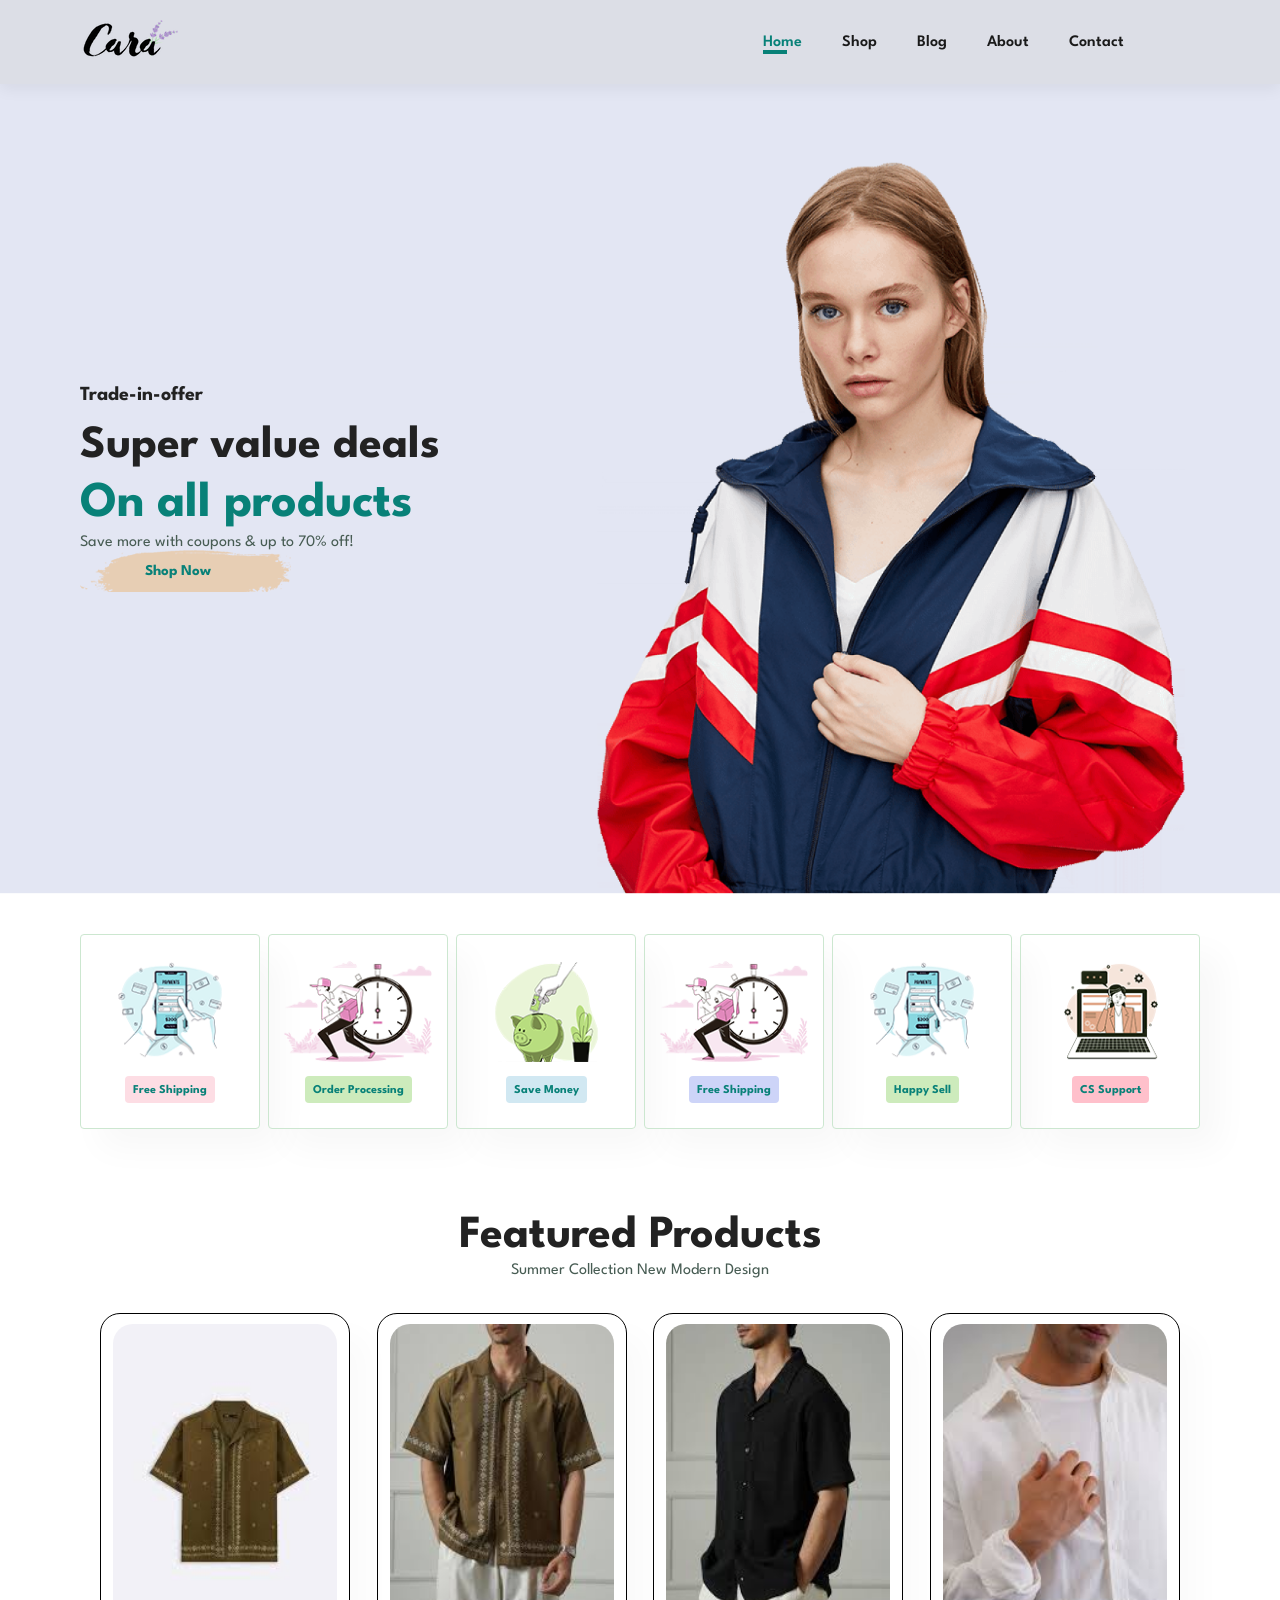
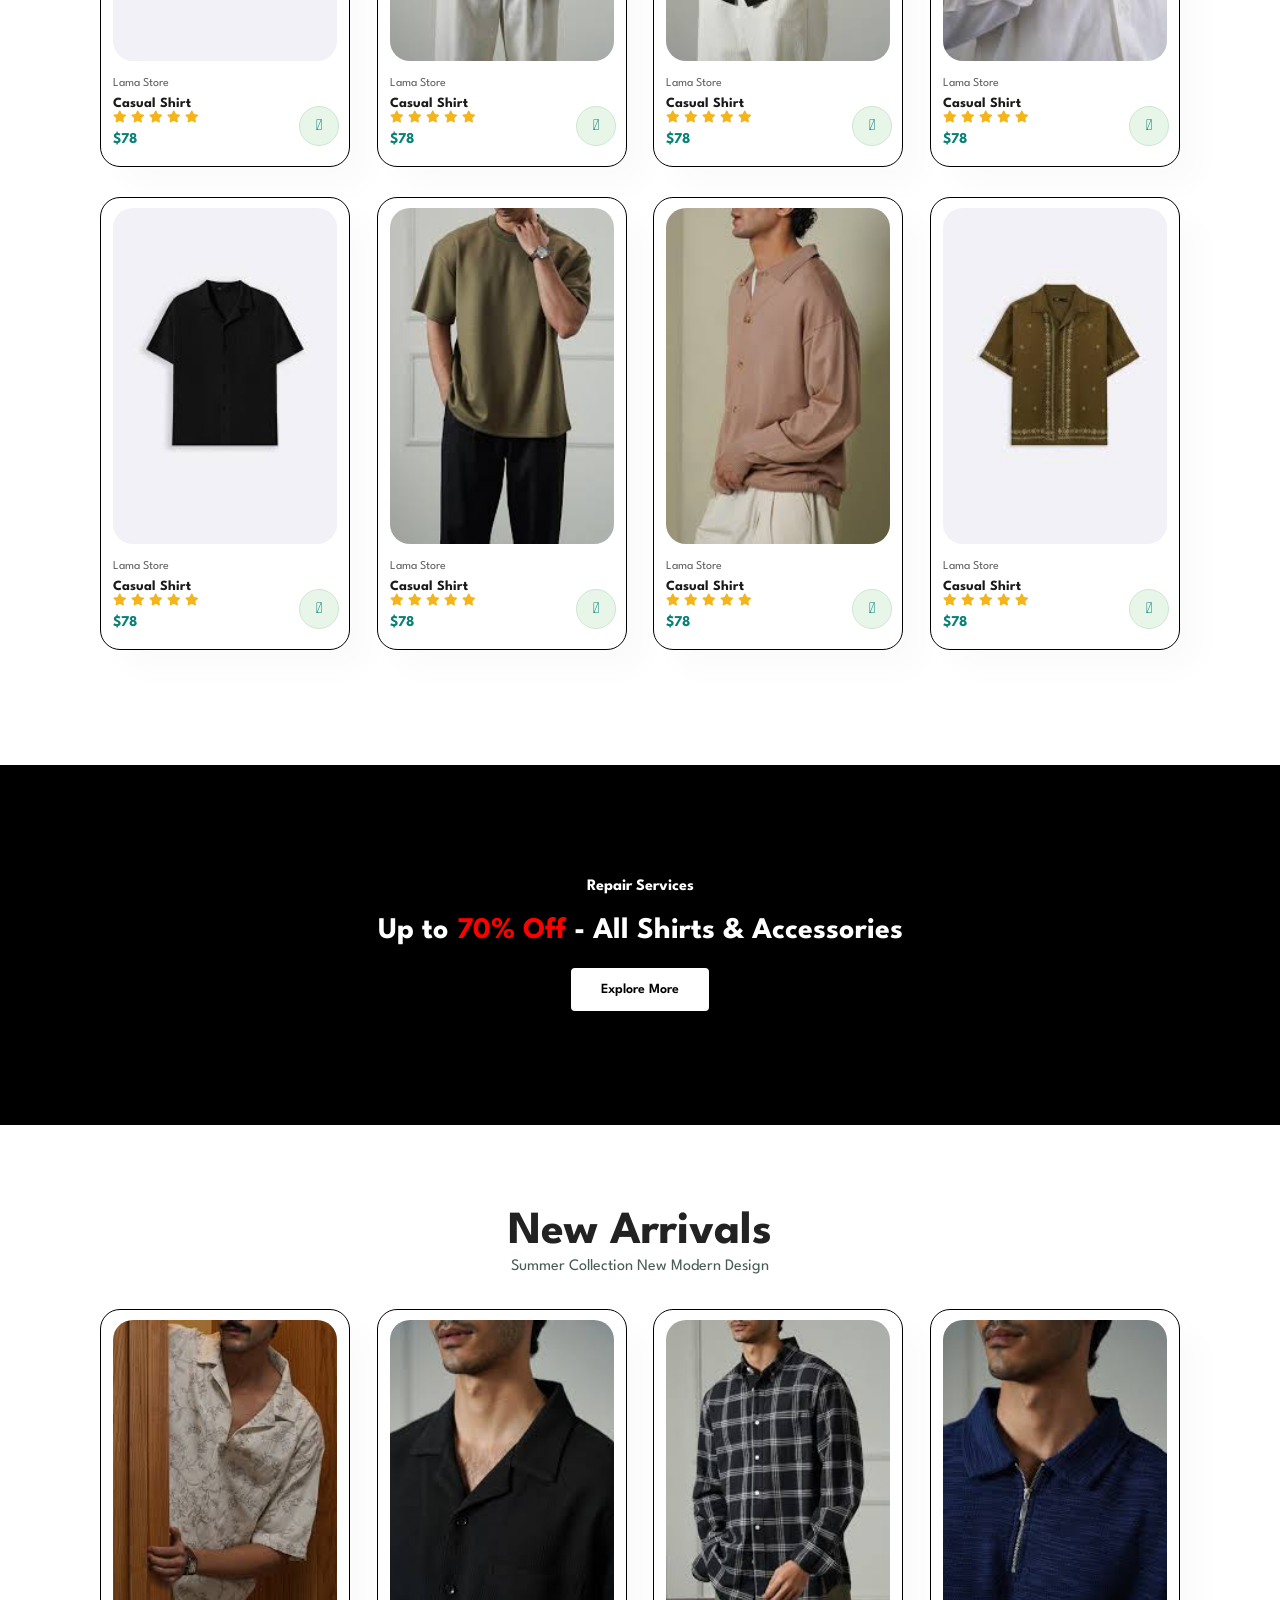
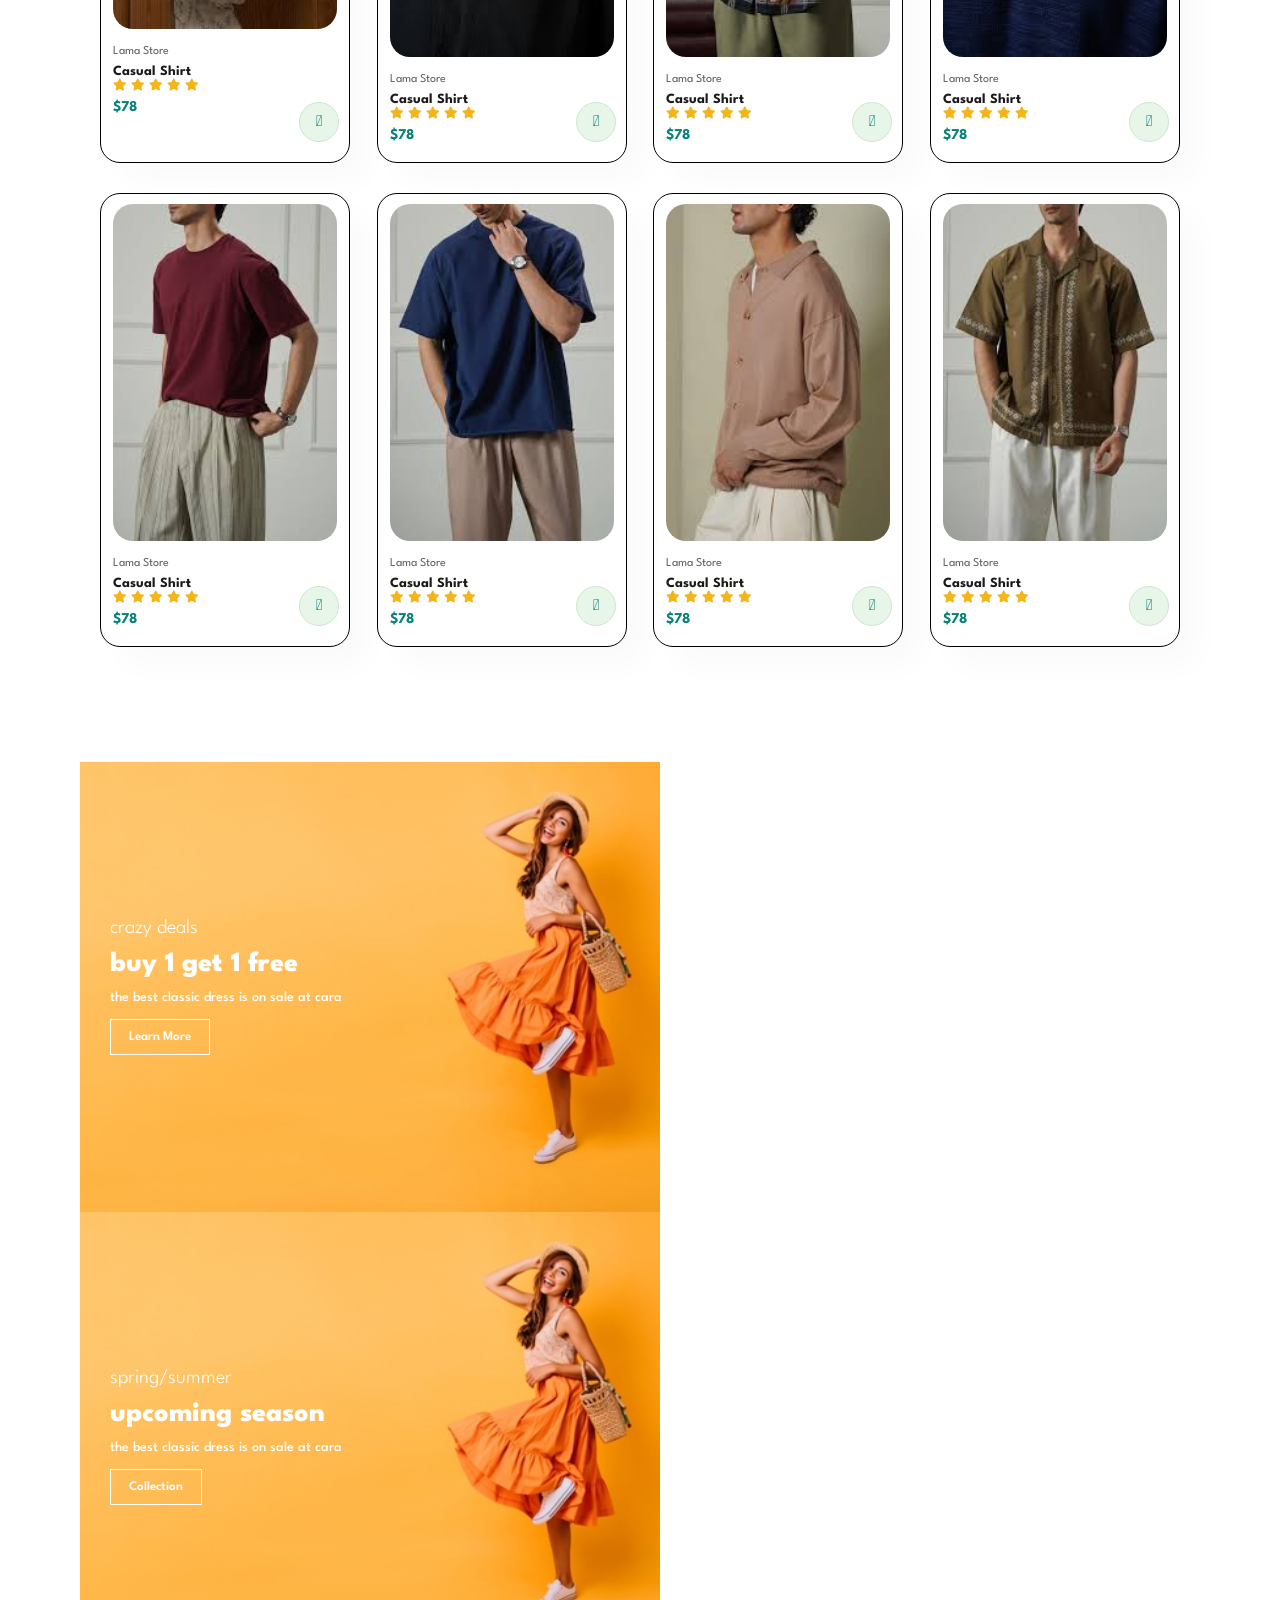
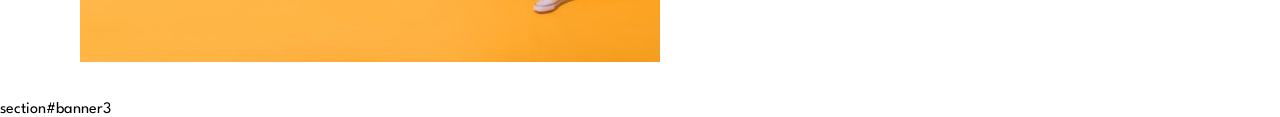
==== index.html @ 9e04cbe3 "Working on Banner 2" ====
<!DOCTYPE html>
<html lang="en">
  <head>
    <meta charset="UTF-8" />
    <meta name="viewport" content="width=device-width, initial-scale=1.0" />
    <title>Ecommerce App</title>

    <link
      rel="stylesheet"
      href="https://pro.fontawesome.com/releases/v5.10.0/css/all.css"
    />
    <link rel="stylesheet" href="style.css" />
  </head>
  <body>
    <section id="header">
      <a href="#">
        <img src="/assets/logo.png" alt="Logo" class="logo" />
      </a>

      <div class="">
        <ul id="navbar">
          <li><a class="active" href="index.html">Home</a></li>
          <li><a href="shop.html">Shop</a></li>
          <li><a href="shop.html">Blog</a></li>
          <li><a href="about.html">About</a></li>
          <li><a href="contact.html">Contact</a></li>

          <li>
            <a href="cart.html"><i class="far fa-shopping-bag"></i></a>
          </li>
        </ul>
      </div>
    </section>

    <section id="hero">
      <h4>Trade-in-offer</h4>
      <h2>Super value deals</h2>
      <h1>On all products</h1>
      <p>Save more with coupons & up to 70% off!</p>
      <button>Shop Now</button>
    </section>

    <section id="feature" class="section-p1">
      <div class="fe-box">
        <!-- <img src="assets/products/f1.jfif" alt="" /> -->
        <img src="/assets/feature/f1.png" alt="" />
        <h6>Free Shipping</h6>
      </div>
      <div class="fe-box">
        <!-- <img src="assets/products/f1.jfif" alt="" /> -->
        <img src="/assets/feature/f2.png" alt="" />
        <h6>Order Processing</h6>
      </div>
      <div class="fe-box">
        <!-- <img src="assets/products/f1.jfif" alt="" /> -->
        <img src="/assets/feature/f3.png" alt="" />
        <h6>Save Money</h6>
      </div>
      <div class="fe-box">
        <!-- <img src="assets/products/f1.jfif" alt="" /> -->
        <img src="/assets/feature/f2.png" alt="" />
        <h6>Free Shipping</h6>
      </div>
      <div class="fe-box">
        <!-- <img src="assets/products/f1.jfif" alt="" /> -->
        <img src="/assets/feature/f1.png" alt="" />
        <h6>Happy Sell</h6>
      </div>
      <div class="fe-box">
        <!-- <img src="assets/products/f1.jfif" alt="" /> -->
        <img src="/assets/feature/f6.png" alt="" />
        <h6>CS Support</h6>
      </div>
    </section>

    <section id="product1" class="section-p1">
      <h2>Featured Products</h2>
      <p>Summer Collection New Modern Design</p>
      <div class="pro-container">
        <div class="pro">
          <img src="/assets/products/f1.jfif" alt="" />
          <div class="des">
            <span>Lama Store</span>
            <h5>Casual Shirt</h5>
            <div class="star">
              <i class="fas fa-star"></i>
              <i class="fas fa-star"></i>
              <i class="fas fa-star"></i>
              <i class="fas fa-star"></i>
              <i class="fas fa-star"></i>
            </div>
            <h4>$78</h4>
          </div>
          <a href="#"><i class="fal fa-shopping-cart cart"></i></a>
        </div>
        <!--  -->
        <div class="pro">
          <img src="/assets/products/f2.jfif" alt="" />
          <div class="des">
            <span>Lama Store</span>
            <h5>Casual Shirt</h5>
            <div class="star">
              <i class="fas fa-star"></i>
              <i class="fas fa-star"></i>
              <i class="fas fa-star"></i>
              <i class="fas fa-star"></i>
              <i class="fas fa-star"></i>
            </div>
            <h4>$78</h4>
          </div>
          <a href="#"><i class="fal fa-shopping-cart cart"></i></a>
        </div>
        <!--  -->
        <div class="pro">
          <img src="/assets/products/f3.jfif" alt="" />
          <div class="des">
            <span>Lama Store</span>
            <h5>Casual Shirt</h5>
            <div class="star">
              <i class="fas fa-star"></i>
              <i class="fas fa-star"></i>
              <i class="fas fa-star"></i>
              <i class="fas fa-star"></i>
              <i class="fas fa-star"></i>
            </div>
            <h4>$78</h4>
          </div>
          <a href="#"><i class="fal fa-shopping-cart cart"></i></a>
        </div>
        <!--  -->
        <div class="pro">
          <img src="/assets/products/f4.jfif" alt="" />
          <div class="des">
            <span>Lama Store</span>
            <h5>Casual Shirt</h5>
            <div class="star">
              <i class="fas fa-star"></i>
              <i class="fas fa-star"></i>
              <i class="fas fa-star"></i>
              <i class="fas fa-star"></i>
              <i class="fas fa-star"></i>
            </div>
            <h4>$78</h4>
          </div>
          <a href="#"><i class="fal fa-shopping-cart cart"></i></a>
        </div>
        <!--  -->
        <div class="pro">
          <img src="/assets/products/f5.jfif" alt="" />
          <div class="des">
            <span>Lama Store</span>
            <h5>Casual Shirt</h5>
            <div class="star">
              <i class="fas fa-star"></i>
              <i class="fas fa-star"></i>
              <i class="fas fa-star"></i>
              <i class="fas fa-star"></i>
              <i class="fas fa-star"></i>
            </div>
            <h4>$78</h4>
          </div>
          <a href="#"><i class="fal fa-shopping-cart cart"></i></a>
        </div>
        <!--  -->
        <div class="pro">
          <img src="/assets/products/f6.jfif" alt="" />
          <div class="des">
            <span>Lama Store</span>
            <h5>Casual Shirt</h5>
            <div class="star">
              <i class="fas fa-star"></i>
              <i class="fas fa-star"></i>
              <i class="fas fa-star"></i>
              <i class="fas fa-star"></i>
              <i class="fas fa-star"></i>
            </div>
            <h4>$78</h4>
          </div>
          <a href="#"><i class="fal fa-shopping-cart cart"></i></a>
        </div>
        <!--  -->
        <div class="pro">
          <img src="/assets/products/f7.jfif" alt="" />
          <div class="des">
            <span>Lama Store</span>
            <h5>Casual Shirt</h5>
            <div class="star">
              <i class="fas fa-star"></i>
              <i class="fas fa-star"></i>
              <i class="fas fa-star"></i>
              <i class="fas fa-star"></i>
              <i class="fas fa-star"></i>
            </div>
            <h4>$78</h4>
          </div>
          <a href="#"><i class="fal fa-shopping-cart cart"></i></a>
        </div>
        <!--  -->
        <div class="pro">
          <img src="/assets/products/f1.jfif" alt="" />
          <div class="des">
            <span>Lama Store</span>
            <h5>Casual Shirt</h5>
            <div class="star">
              <i class="fas fa-star"></i>
              <i class="fas fa-star"></i>
              <i class="fas fa-star"></i>
              <i class="fas fa-star"></i>
              <i class="fas fa-star"></i>
            </div>
            <h4>$78</h4>
          </div>
          <a href="#"><i class="fal fa-shopping-cart cart"></i></a>
        </div>
        <!--  -->
      </div>
    </section>

    <section id="banner" class="section-m1">
      <h4>Repair Services</h4>
      <h2>Up to <span>70% Off</span> - All Shirts & Accessories</h2>
      <button class="normal">Explore More</button>
    </section>

    <section id="product1" class="section-p1">
      <h2>New Arrivals</h2>
      <p>Summer Collection New Modern Design</p>
      <div class="pro-container">
        <div class="pro">
          <img src="/assets/products/n1.jfif" alt="" />
          <div class="des">
            <span>Lama Store</span>
            <h5>Casual Shirt</h5>
            <div class="star">
              <i class="fas fa-star"></i>
              <i class="fas fa-star"></i>
              <i class="fas fa-star"></i>
              <i class="fas fa-star"></i>
              <i class="fas fa-star"></i>
            </div>
            <h4>$78</h4>
          </div>
          <a href="#"><i class="fal fa-shopping-cart cart"></i></a>
        </div>
        <!--  -->
        <div class="pro">
          <img src="/assets/products/n2.jfif" alt="" />
          <div class="des">
            <span>Lama Store</span>
            <h5>Casual Shirt</h5>
            <div class="star">
              <i class="fas fa-star"></i>
              <i class="fas fa-star"></i>
              <i class="fas fa-star"></i>
              <i class="fas fa-star"></i>
              <i class="fas fa-star"></i>
            </div>
            <h4>$78</h4>
          </div>
          <a href="#"><i class="fal fa-shopping-cart cart"></i></a>
        </div>
        <!--  -->
        <div class="pro">
          <img src="/assets/products/n3.jfif" alt="" />
          <div class="des">
            <span>Lama Store</span>
            <h5>Casual Shirt</h5>
            <div class="star">
              <i class="fas fa-star"></i>
              <i class="fas fa-star"></i>
              <i class="fas fa-star"></i>
              <i class="fas fa-star"></i>
              <i class="fas fa-star"></i>
            </div>
            <h4>$78</h4>
          </div>
          <a href="#"><i class="fal fa-shopping-cart cart"></i></a>
        </div>
        <!--  -->
        <div class="pro">
          <img src="/assets/products/n4.jfif" alt="" />
          <div class="des">
            <span>Lama Store</span>
            <h5>Casual Shirt</h5>
            <div class="star">
              <i class="fas fa-star"></i>
              <i class="fas fa-star"></i>
              <i class="fas fa-star"></i>
              <i class="fas fa-star"></i>
              <i class="fas fa-star"></i>
            </div>
            <h4>$78</h4>
          </div>
          <a href="#"><i class="fal fa-shopping-cart cart"></i></a>
        </div>
        <!--  -->
        <div class="pro">
          <img src="/assets/products/n5.jfif" alt="" />
          <div class="des">
            <span>Lama Store</span>
            <h5>Casual Shirt</h5>
            <div class="star">
              <i class="fas fa-star"></i>
              <i class="fas fa-star"></i>
              <i class="fas fa-star"></i>
              <i class="fas fa-star"></i>
              <i class="fas fa-star"></i>
            </div>
            <h4>$78</h4>
          </div>
          <a href="#"><i class="fal fa-shopping-cart cart"></i></a>
        </div>
        <!--  -->
        <div class="pro">
          <img src="/assets/products/n6.jfif" alt="" />
          <div class="des">
            <span>Lama Store</span>
            <h5>Casual Shirt</h5>
            <div class="star">
              <i class="fas fa-star"></i>
              <i class="fas fa-star"></i>
              <i class="fas fa-star"></i>
              <i class="fas fa-star"></i>
              <i class="fas fa-star"></i>
            </div>
            <h4>$78</h4>
          </div>
          <a href="#"><i class="fal fa-shopping-cart cart"></i></a>
        </div>
        <!--  -->
        <div class="pro">
          <img src="/assets/products/f7.jfif" alt="" />
          <div class="des">
            <span>Lama Store</span>
            <h5>Casual Shirt</h5>
            <div class="star">
              <i class="fas fa-star"></i>
              <i class="fas fa-star"></i>
              <i class="fas fa-star"></i>
              <i class="fas fa-star"></i>
              <i class="fas fa-star"></i>
            </div>
            <h4>$78</h4>
          </div>
          <a href="#"><i class="fal fa-shopping-cart cart"></i></a>
        </div>
        <!--  -->
        <div class="pro">
          <img src="/assets/products/f2.jfif" alt="" />
          <div class="des">
            <span>Lama Store</span>
            <h5>Casual Shirt</h5>
            <div class="star">
              <i class="fas fa-star"></i>
              <i class="fas fa-star"></i>
              <i class="fas fa-star"></i>
              <i class="fas fa-star"></i>
              <i class="fas fa-star"></i>
            </div>
            <h4>$78</h4>
          </div>
          <a href="#"><i class="fal fa-shopping-cart cart"></i></a>
        </div>
        <!--  -->
      </div>
    </section>

    <section id="sm-banner" class="section-p1">
      <div class="banner-box">
        <h4>crazy deals</h4>
        <h2>buy 1 get 1 free</h2>
        <span>the best classic dress is on sale at cara</span>
        <button class="white">Learn More</button>
      </div>
      <div class="banner-box">
        <h4>spring/summer</h4>
        <h2>upcoming season</h2>
        <span>the best classic dress is on sale at cara</span>
        <button class="white">Collection</button>
      </div>
    </section>

    section#banner3
  </body>
</html>
---- style.css ----
@import url("https://fonts.googleapis.com/css2?family=Spartan:wght@100;200;300;400;500;600;700;800;900&display=swap");

* {
  margin: 0;
  padding: 0;
  box-sizing: border-box;
  font-family: "Spartan", sans-serif;
}

h1 {
  font-size: 50px;
  color: #222;
  line-height: 62px;
}

h2 {
  font-size: 46px;
  color: #222;
  line-height: 54px;
}

h4 {
  font-size: 20px;
  color: #222;
}

h6 {
  font-weight: 700;
  font-size: 12px;
}

h3 {
  color: #222;
}

p {
  color: hsl(154, 13%, 32%);
}

#header {
  display: flex;
  align-items: center;
  justify-content: space-between;
  padding: 20px 80px;
  background-color: #dcdee6;
  box-shadow: 0 5px 15px rgba(0, 0, 0, 0.06);
  z-index: 999;
  position: sticky;
  top: 0;
  left: 0;
}

#navbar {
  display: flex;
  align-items: center;
  justify-content: center;
}

#navbar li {
  list-style: none;
  padding: 0 20px;
  position: relative;
}

#navbar li a {
  color: #1a1a1a;
  text-decoration: none;
  font-size: 16px;
  font-weight: 600;
  padding-bottom: 3px;
  transition: 0.2s ease;
  -webkit-transition: 0.2s ease;
  -moz-transition: 0.2s ease;
  -ms-transition: 0.2s ease;
  -o-transition: 0.2s ease;
}

/* a {
  color: #222;
} */

#navbar li a:hover {
  color: #088178;
  /* border-bottom: 2px solid #088178; */
}

#navbar li a.active {
  color: #088178;
  /* border-bottom: 2px solid #088178; */
}

#navbar li a.active::after,
#navbar li a:hover::after {
  content: "";
  width: 30%;
  height: 2px;
  background: #088178;
  border-bottom: 2px solid #088178;
  position: absolute;
  bottom: -4px;
  left: 20px;
}

/* Hero Section */
#hero {
  background: url("assets/hero.png");
  height: 90vh;
  width: 100%;
  background-position: top 25% right 0%;
  background-size: cover;
  padding: 0 80px;
  display: flex;
  flex-direction: column;
  align-items: flex-start;
  justify-content: center;
}

#hero h4 {
  padding-bottom: 15px;
}

#hero h1 {
  color: #088178;
}

#hero button {
  background-image: url("assets/button-bg.png");
  background-color: transparent;
  color: #088178;
  border: 0;
  padding: 14px 80px 14px 65px;
  background-repeat: no-repeat;
  cursor: pointer;
  font-weight: 700;
  font-size: 15px;
}

.section-p1 {
  padding: 40px 80px;
}

.section-m1 {
  margin: 40px 0px;
}

#feature {
  display: flex;
  align-items: center;
  justify-content: space-between;
  flex-wrap: wrap;
}

#feature .fe-box {
  width: 180px;
  text-align: center;
  padding: 25px 15px;
  box-shadow: 20px 20px 34px rgba(0, 0, 0, 0.03);
  border: 1px solid #cce7d0;
  border-radius: 4px;
}

#feature .fe-box:hover {
  box-shadow: 10px 10px 54px rgba(70, 62, 221, 0.1);
}

#feature .fe-box img {
  width: 100%;
  margin-bottom: 10px;
}

#feature .fe-box h6 {
  display: inline-block;
  padding: 9px 8px 6px 8px;
  line-height: 1;
  border-radius: 4px;
  color: #088178;
  background-color: #fddde4;
  -webkit-border-radius: 4px;
  -moz-border-radius: 4px;
  -ms-border-radius: 4px;
  -o-border-radius: 4px;
}

#feature .fe-box:nth-child(2) h6 {
  background-color: #cdebbc;
}
#feature .fe-box:nth-child(3) h6 {
  background-color: #d1e8f2;
}
#feature .fe-box:nth-child(4) h6 {
  background-color: #cdd4f8;
}
#feature .fe-box:nth-child(5) h6 {
  background-color: #cdebbc;
}
#feature .fe-box:nth-child(6) h6 {
  background-color: pink;
}

#product1 {
  text-align: center;
  /* margin: 3px 10px; */
}

#product1 .pro {
  width: 23%;
  min-width: 250px;
  padding: 10px 12px;
  border: 1px solid;
  position: relative;

  cursor: pointer;
  box-shadow: 20px 20px 30px rgba(0, 0, 0, 0.02);
  margin: 15px 0;
  transition: 0.2s ease;

  border-radius: 20px;
}

#product1 .pro:hover {
  box-shadow: 20px 20px 30px rgba(0, 0, 0, 0.1);
}

#product1 .pro img {
  width: 100%;
  border-radius: 20px;
}

#product1 .pro .des {
  text-align: start;
  padding: 10px 0;
}

#product1 .pro .des span {
  color: #606063;
  font-size: 12px;
}

#product1 .pro .des h5 {
  padding-top: 7px;
  color: #1a1a1a;
  font-size: 14px;
}

#product1 .pro .des i {
  font-size: 12px;
  color: rgb(243, 181, 25);
}

#product1 .pro .des h4 {
  padding-top: 7px;
  font-size: 15px;
  font-weight: 700;
  color: #088178;
}

#product1 .pro .cart {
  width: 40px;
  height: 40px;
  line-height: 40px;
  border-radius: 50%;
  background-color: #e8f6ea;
  font-weight: 500;
  color: #088178;
  border: 1px solid #cce7d0;
  position: absolute;
  bottom: 20px;
  right: 10px;
}

#product1 .pro-container {
  display: flex;
  justify-content: space-between;
  padding: 20px;
  flex-wrap: wrap;
}

#banner {
  display: flex;
  flex-direction: column;
  justify-content: center;
  align-items: center;
  text-align: center;
  /* background: url("assets/banner.png");
  background-size: cover;
  background-position: center;
   */

  background-color: #010000;
  width: 100%;
  height: 40vh;
}

#banner h4 {
  color: #fff;
  font-size: 16px;
}
#banner h2 {
  color: #fff;
  font-size: 30px;
  padding: 10px 0;
}

#banner h2 span {
  color: red;
}

#banner button:hover {
  background: #088178;
  color: #fff;
}

button.normal {
  font-size: 14px;
  font-weight: 600;
  color: #000;
  padding: 15px 30px;
  background-color: #fff;
  border-radius: 4px;
  cursor: pointer;
  border: none;
  outline: none;
  transition: 0.2s;
}

#sm-banner .banner-box {
  display: flex;
  flex-direction: column;
  justify-content: center;
  align-items: flex-start;
  background: url("assets/banner/b17.jpg");
  min-width: 580px;
  height: 50vh;
  background-size: cover;
  background-position: center;
  padding: 30px;
}

#sm-banner {
  display: flex;
  justify-content: space-between;
  flex-wrap: wrap;
}

#sm-banner h4 {
  color: #fff;
  font-size: 20px;
  font-weight: 300;
}

#sm-banner h2 {
  color: #fff;
  font-size: 28px;
  font-weight: 800;
}

#sm-banner span {
  color: #fff;
  font-size: 14px;
  font-weight: 500;
  padding-bottom: 15px;
}

button.white {
  font-size: 13px;
  font-weight: 600;
  color: #fff;
  padding: 11px 18px;
  background-color: transparent;
  cursor: pointer;
  border: 1px solid #fff;
  outline: none;
  transition: 0.2s;
}

#sm-banner .banner-box:hover button {
  background: #088178;
  border: 1px solid #088178;
}

#sm-banner .banner-box2 {
  height: 50vh;
  /* background: url("assets/banner/b17.jpg"); */
  /* Could NOt find any other image for this banner so wanted to continue with same image */
  /* Not looking goood but we gotta use it until we find a good image */
}
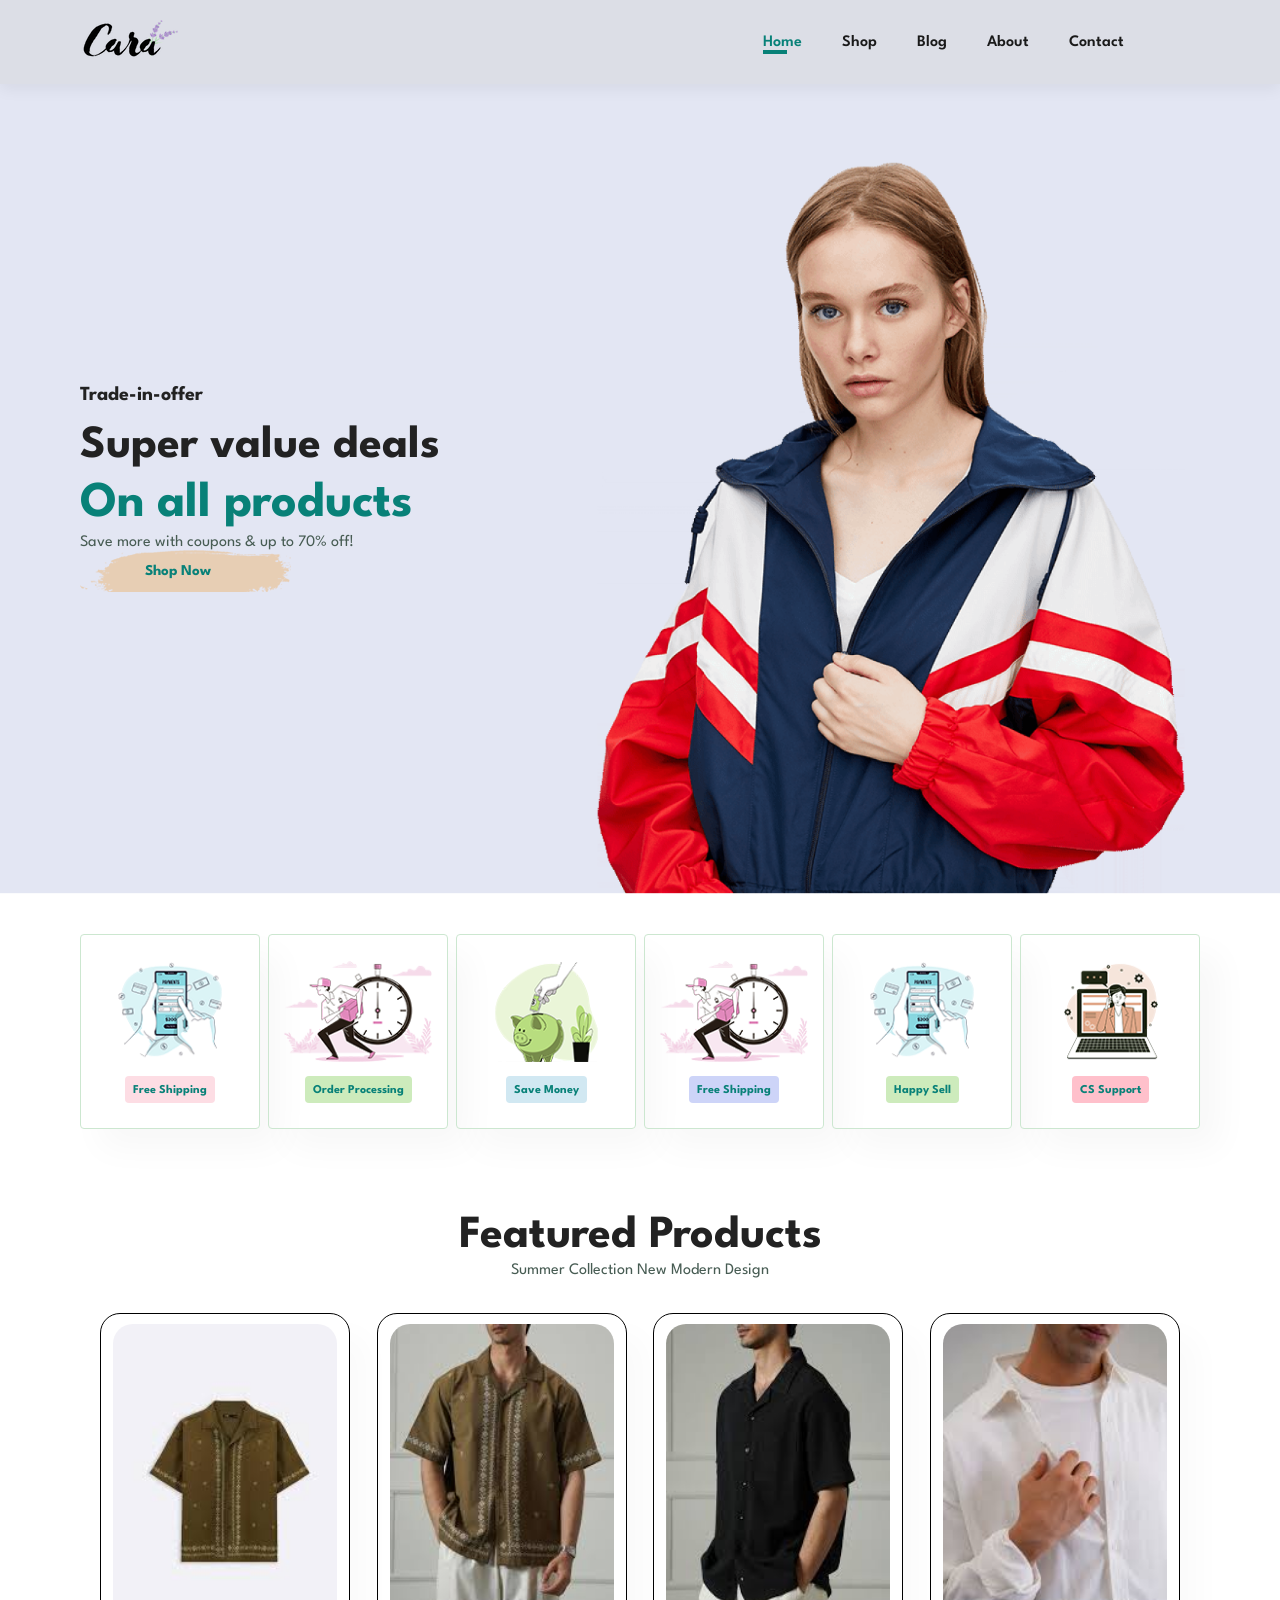
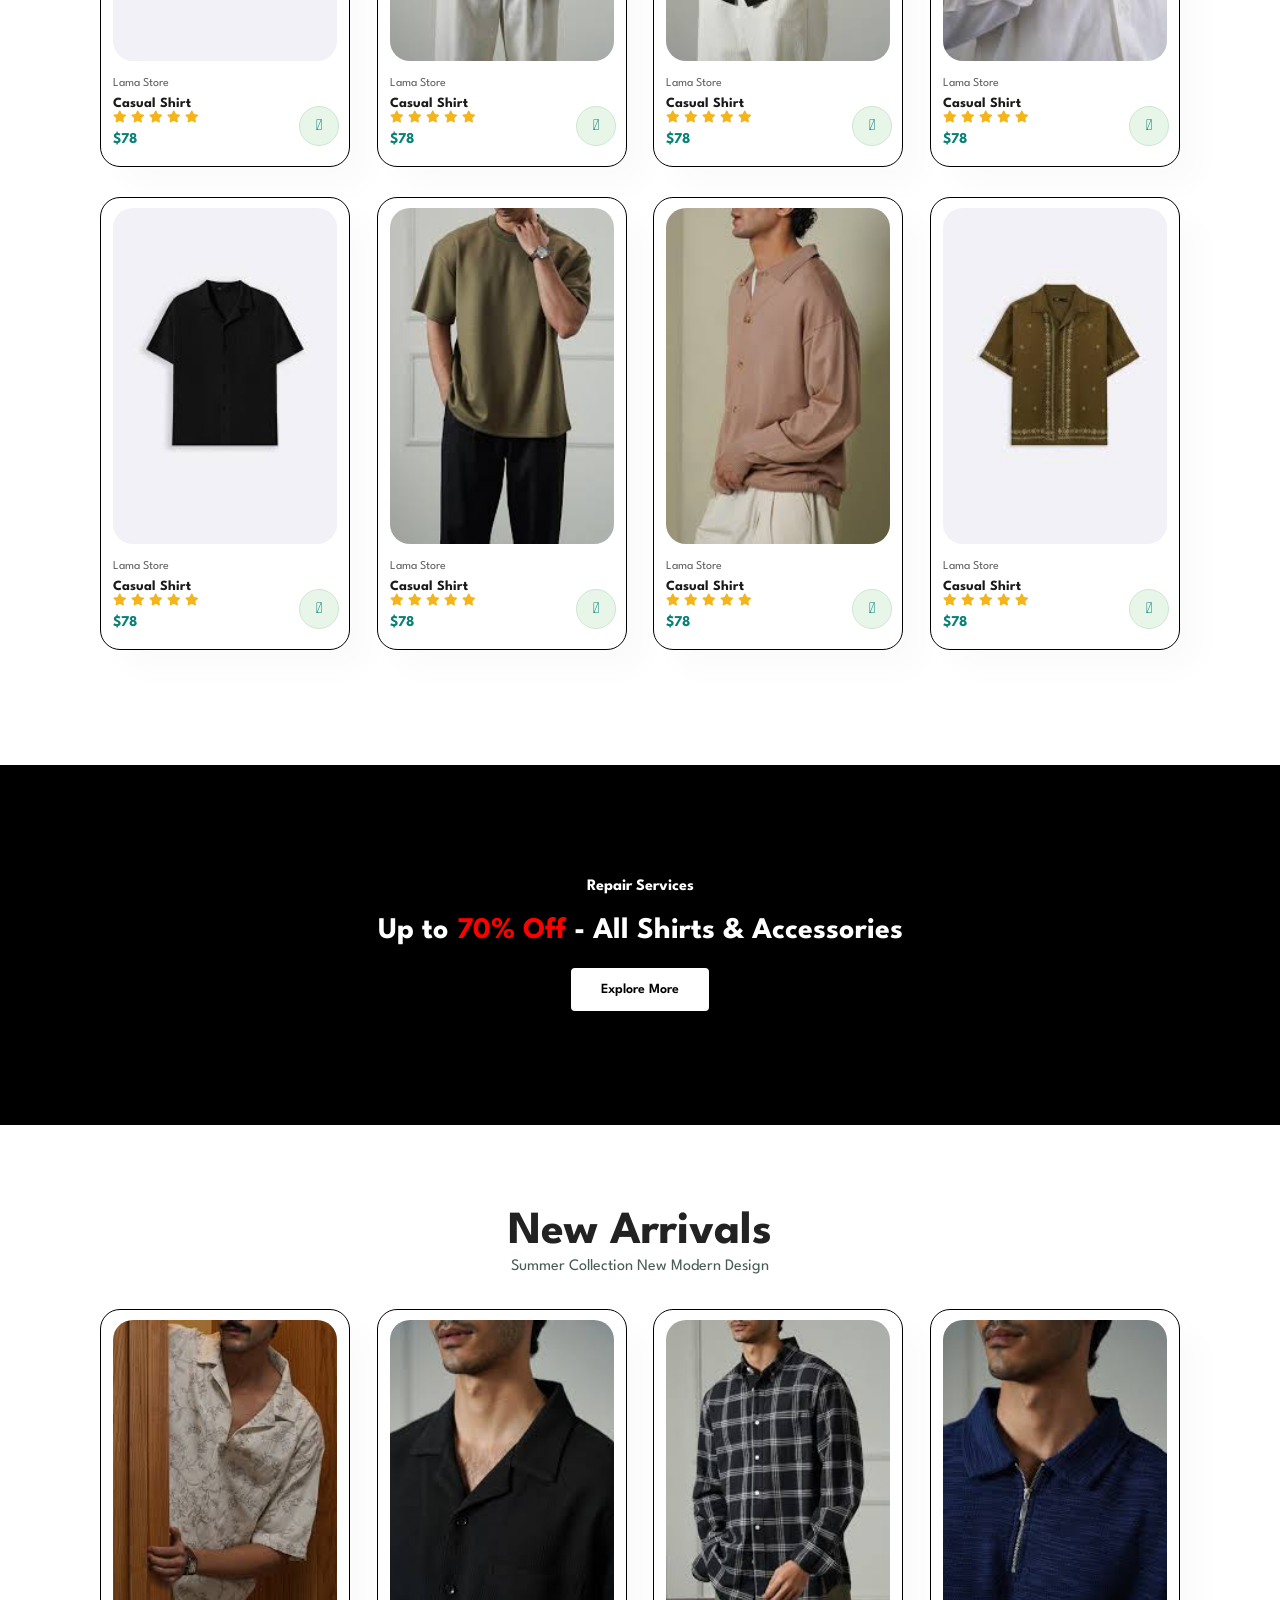
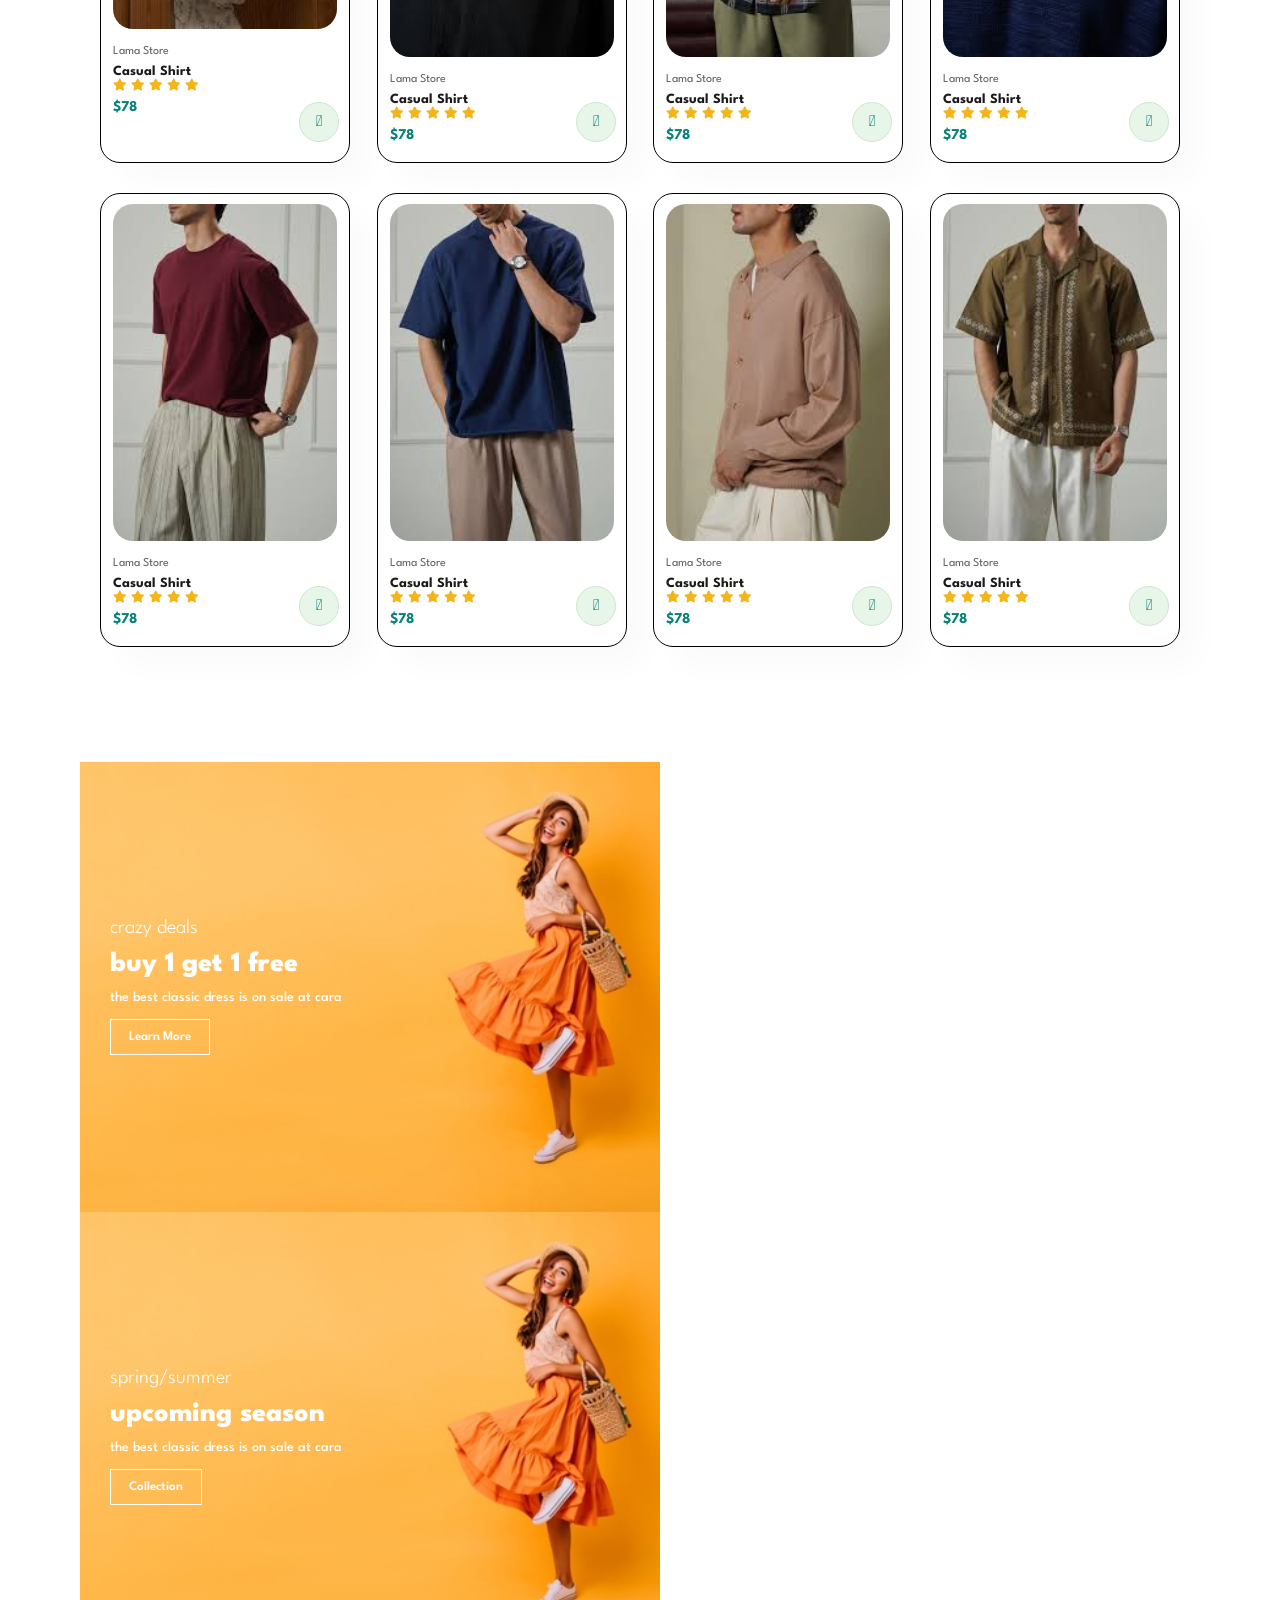
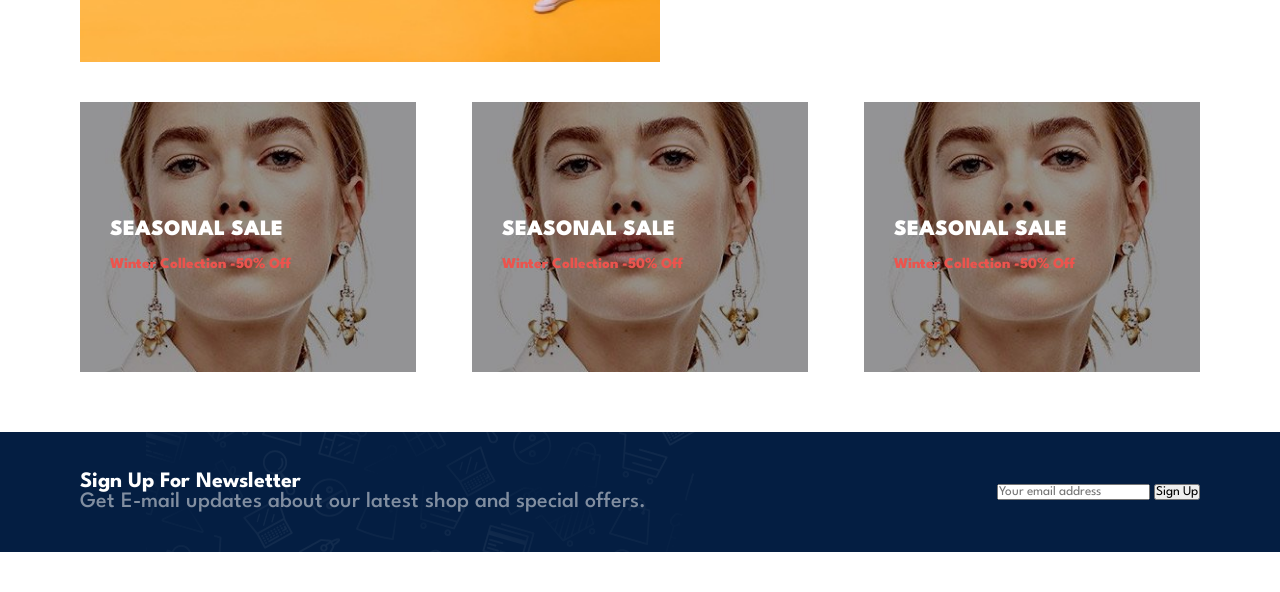
==== commit 011c6181: "Assets Updated + Creating Footer Banner" ====
--- a/index.html
+++ b/index.html
@@ -372,7 +372,7 @@
         <span>the best classic dress is on sale at cara</span>
         <button class="white">Learn More</button>
       </div>
-      <div class="banner-box">
+      <div class="banner-box banner-box2">
         <h4>spring/summer</h4>
         <h2>upcoming season</h2>
         <span>the best classic dress is on sale at cara</span>
@@ -380,6 +380,33 @@
       </div>
     </section>
 
-    section#banner3
+    <section id="banner3">
+      <div class="banner-box">
+        <h2>SEASONAL SALE</h2>
+        <h3>Winter Collection -50% Off</h3>
+      </div>
+      <div class="banner-box">
+        <h2>SEASONAL SALE</h2>
+        <h3>Winter Collection -50% Off</h3>
+      </div>
+      <div class="banner-box">
+        <h2>SEASONAL SALE</h2>
+        <h3>Winter Collection -50% Off</h3>
+      </div>
+    </section>
+
+    <section id="newsletter" class="section-p1 section-m1">
+      <div class="newstext">
+        <h4>Sign Up For Newsletter</h4>
+        <p>
+          Get E-mail updates about our latest shop and
+          <span>special offers.</span>
+        </p>
+      </div>
+      <div class="form">
+        <input type="text" placeholder="Your email address" />
+        <button>Sign Up</button>
+      </div>
+    </section>
   </body>
 </html>
--- a/style.css
+++ b/style.css
@@ -384,3 +384,64 @@
   /* Could NOt find any other image for this banner so wanted to continue with same image */
   /* Not looking goood but we gotta use it until we find a good image */
 }
+
+#banner3 .banner-box {
+  display: flex;
+  flex-direction: column;
+  justify-content: center;
+  align-items: flex-start;
+  background: url("assets/banner/b7.jpg");
+  min-width: 30%;
+  height: 30vh;
+  background-size: cover;
+  background-position: center;
+  padding: 30px;
+  margin-bottom: 20px;
+}
+
+#banner3 h2 {
+  color: #fff;
+  font-weight: 900;
+  font-size: 22px;
+}
+
+#banner3 h3 {
+  color: #ec544e;
+  font-weight: 800;
+  font-size: 15px;
+}
+
+/* hyder-abbad */
+
+#banner3 {
+  display: flex;
+  justify-content: space-between;
+  flex-wrap: wrap;
+  padding: 0 80px;
+}
+
+#newsletter {
+  display: flex;
+  justify-content: space-between;
+  flex-wrap: wrap;
+  align-items: center;
+  background-image: url("/assets/banner/b14.png");
+  background-repeat: no-repeat;
+  background-position: 20% 30%;
+  background-color: #041e42;
+}
+
+#newsletter h4 {
+  font-size: 22px;
+  font-weight: 700;
+  color: #fff;
+}
+
+#newsletter p {
+  font-size: 22px;
+  color: #818ea0;
+  font-weight: 500;
+}
+
+#newsletter p {
+}
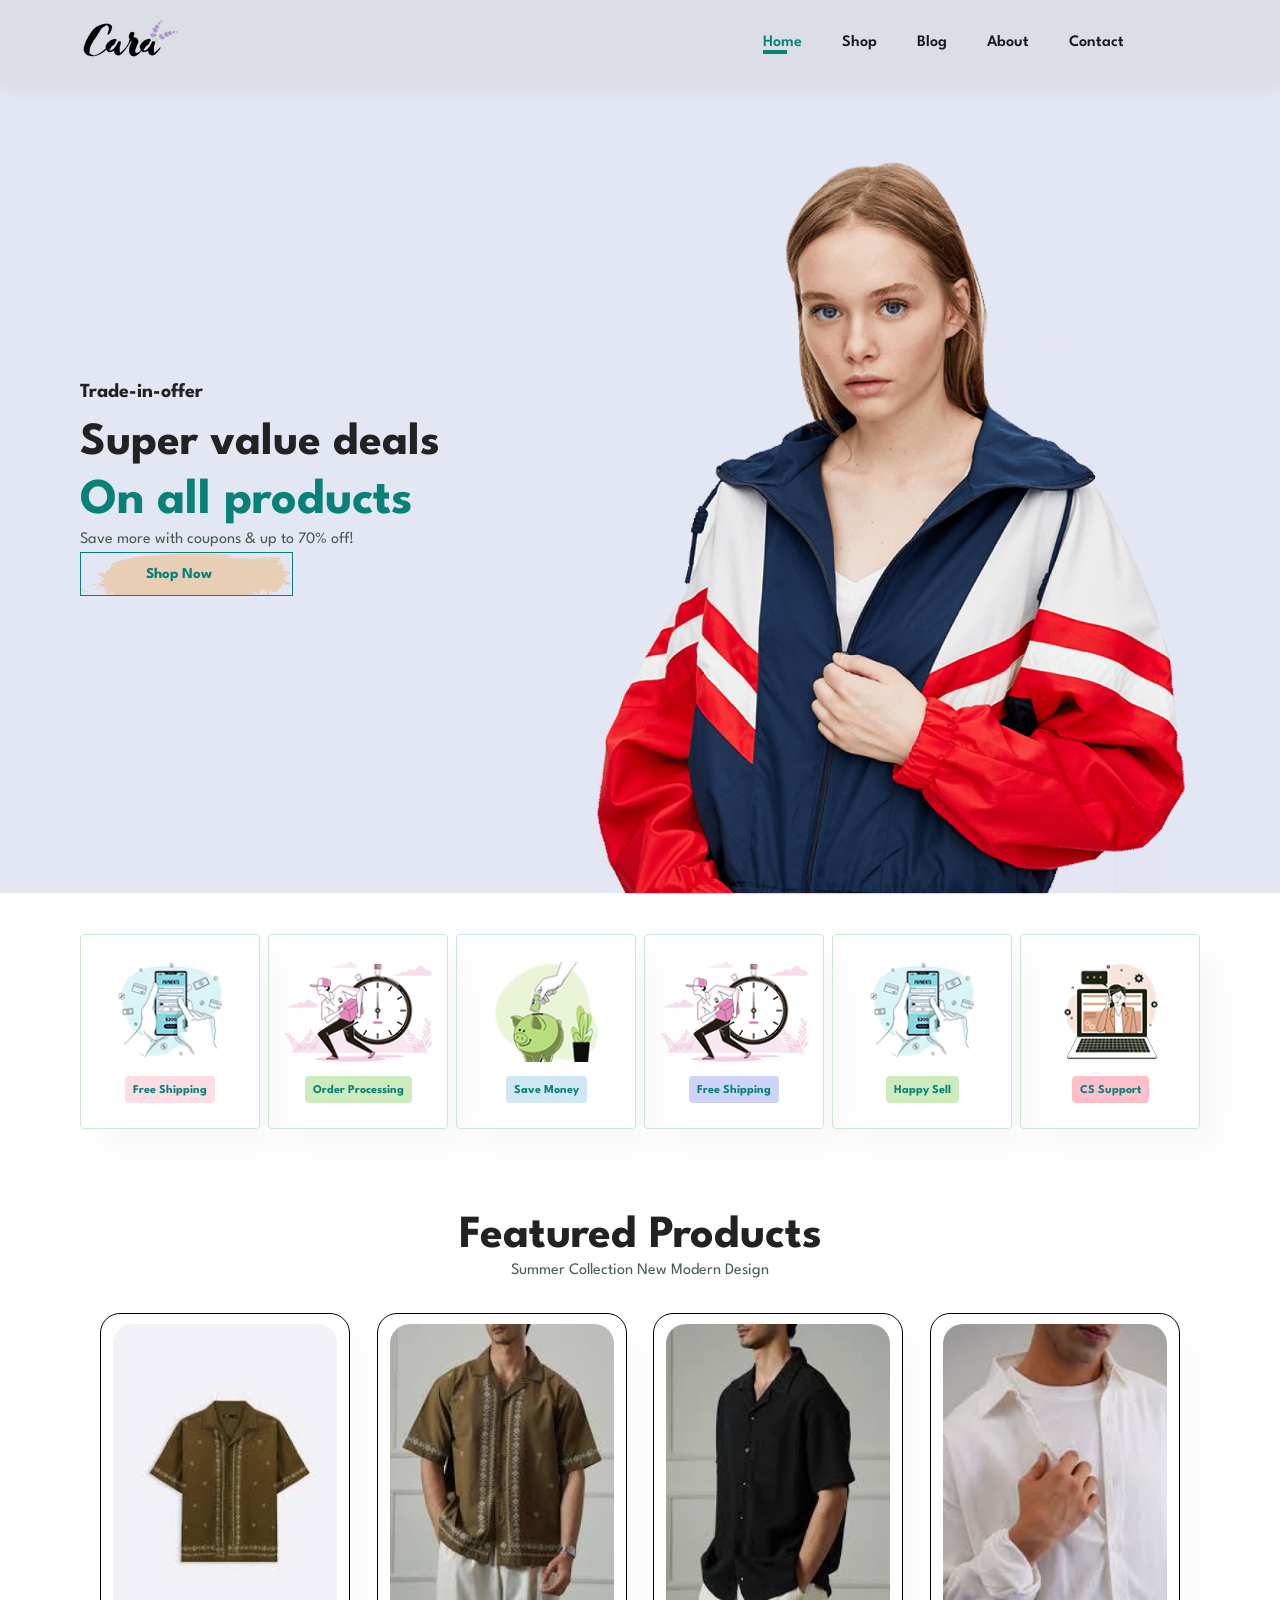
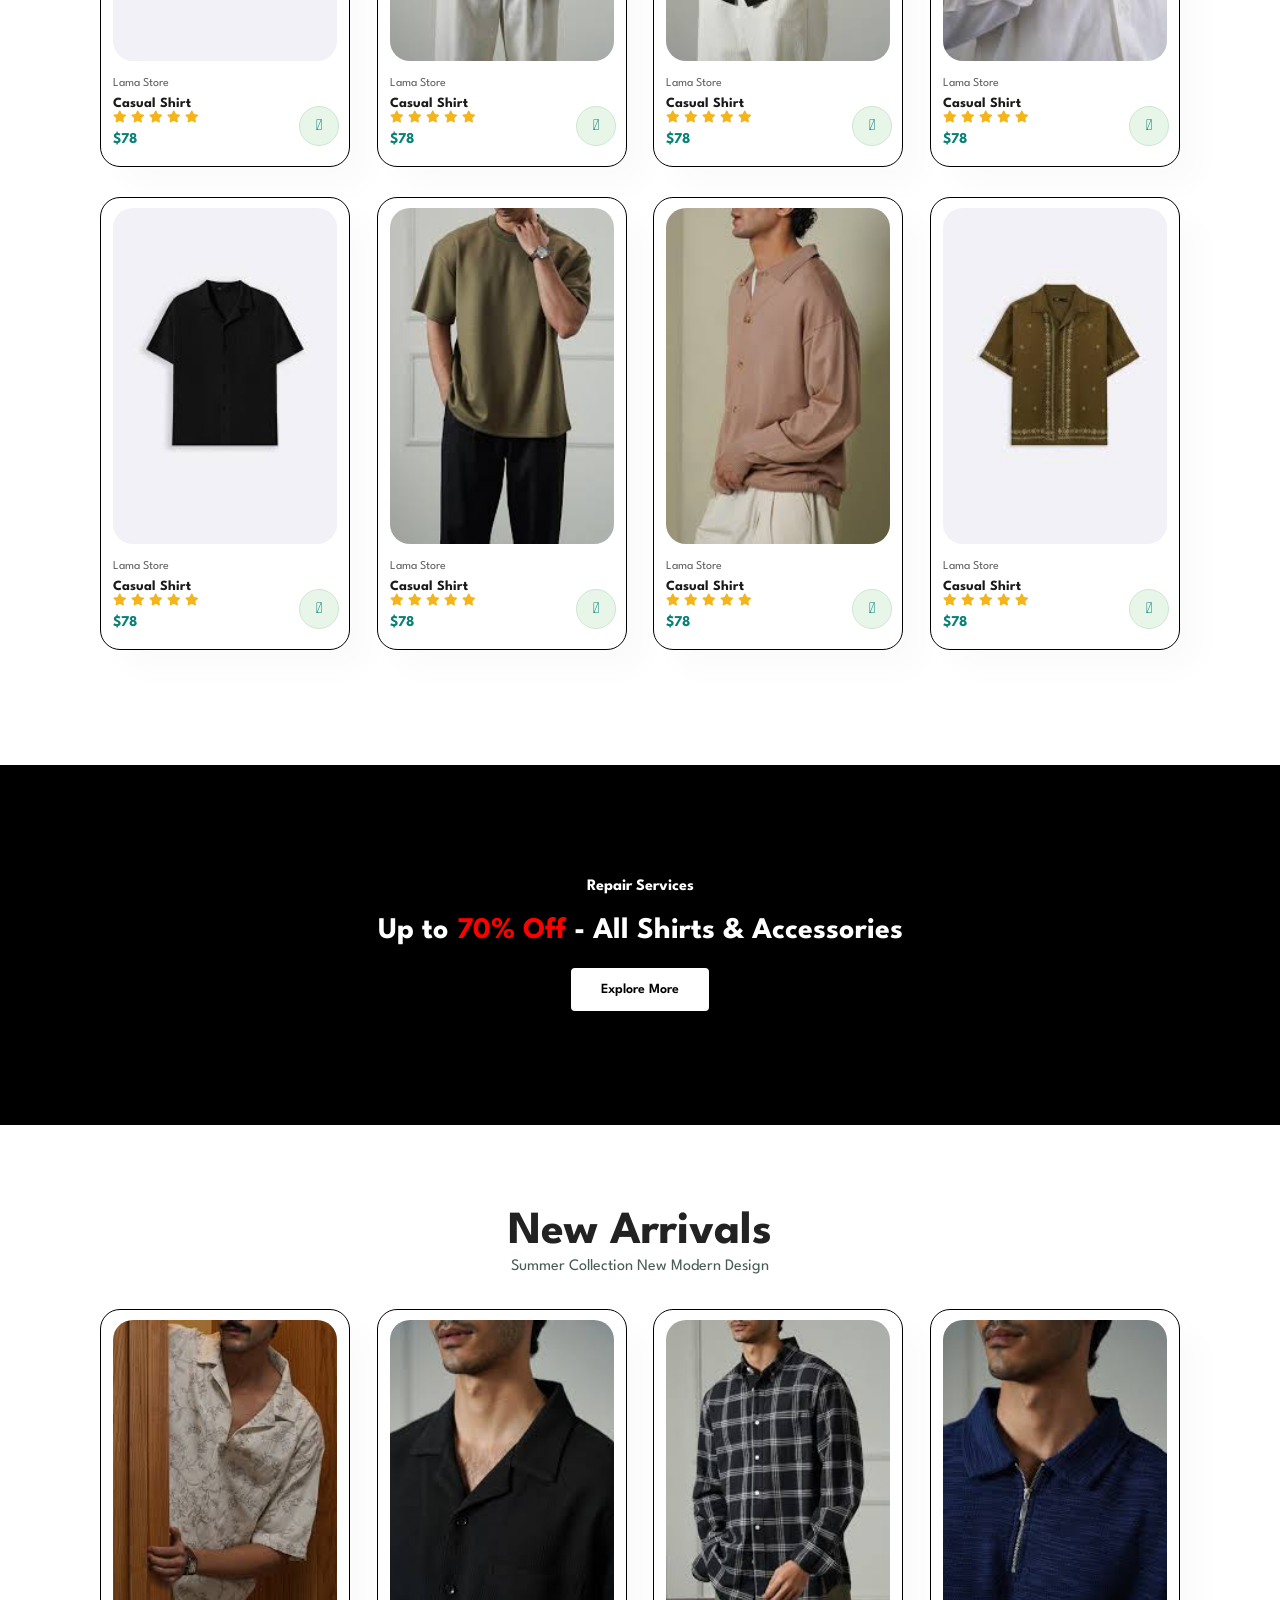
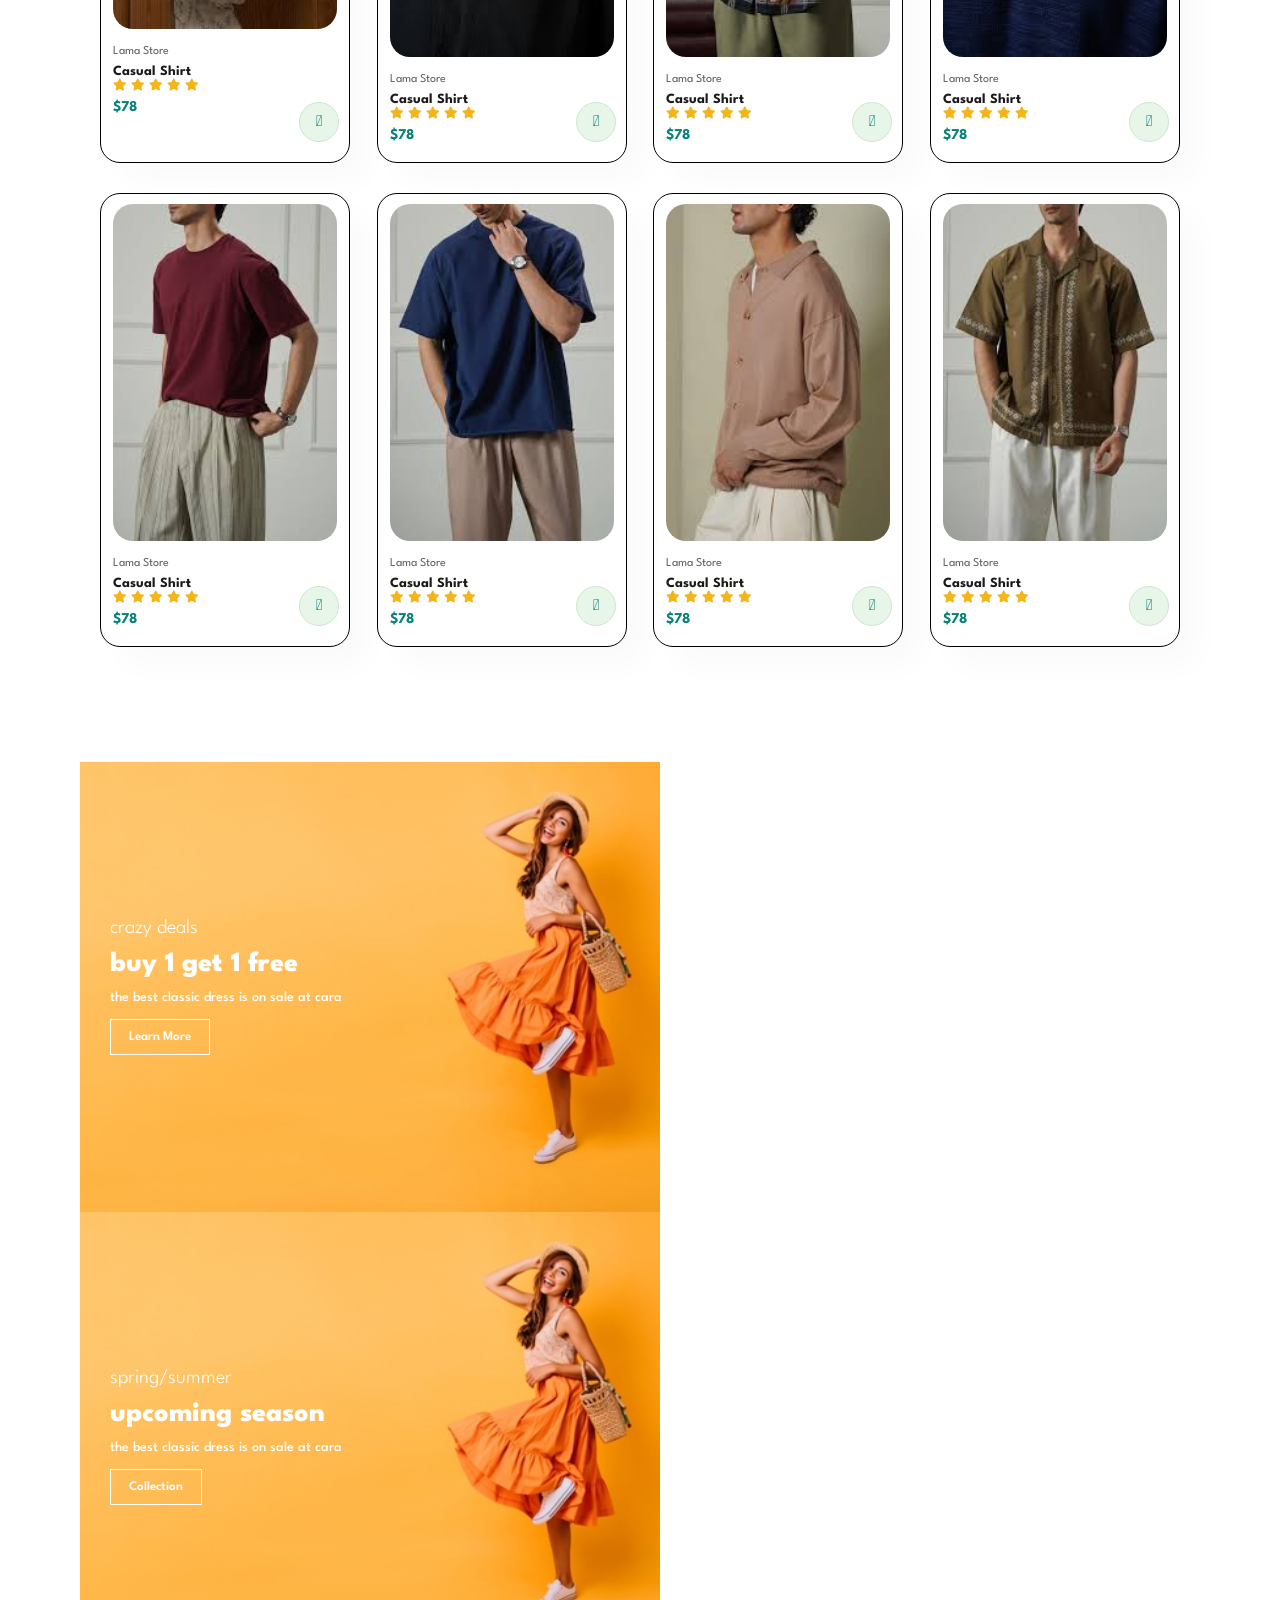
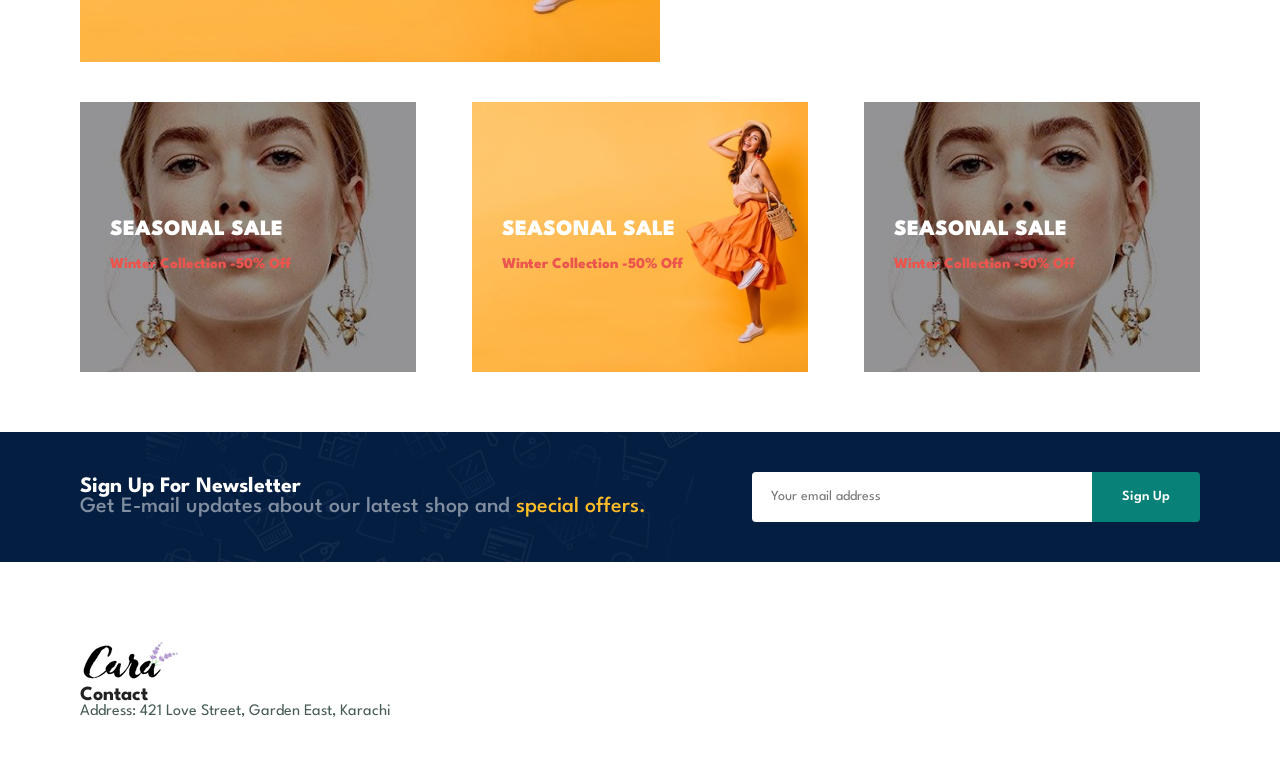
==== commit e04703e7: "Working on Footer" ====
--- a/index.html
+++ b/index.html
@@ -37,7 +37,9 @@
       <h2>Super value deals</h2>
       <h1>On all products</h1>
       <p>Save more with coupons & up to 70% off!</p>
-      <button>Shop Now</button>
+      <button style="border: 1px solid #088178; margin-top: 5px;">
+        Shop Now
+      </button>
     </section>
 
     <section id="feature" class="section-p1">
@@ -385,7 +387,7 @@
         <h2>SEASONAL SALE</h2>
         <h3>Winter Collection -50% Off</h3>
       </div>
-      <div class="banner-box">
+      <div class="banner-box banner-box2">
         <h2>SEASONAL SALE</h2>
         <h3>Winter Collection -50% Off</h3>
       </div>
@@ -405,8 +407,16 @@
       </div>
       <div class="form">
         <input type="text" placeholder="Your email address" />
-        <button>Sign Up</button>
-      </div>
-    </section>
+        <button class="normal">Sign Up</button>
+      </div>
+    </section>
+
+    <footer class="section-p1">
+      <div class="col">
+        <img src="/assets/logo.png" alt="">
+        <h4>Contact</h4>
+        <p>Address: 421 Love Street, Garden East, Karachi</p>
+      </div>
+    </footer>
   </body>
 </html>
--- a/style.css
+++ b/style.css
@@ -443,5 +443,46 @@
   font-weight: 500;
 }
 
-#newsletter p {
-}
+#newsletter p span {
+  color: #ffbd27;
+}
+
+#banner3 .banner-box2 {
+  background: url("assets/banner/b17.jpg");
+  display: flex;
+  flex-direction: column;
+  justify-content: center;
+  align-items: flex-start;
+  /* background: url("assets/banner/b7.jpg"); */
+  min-width: 30%;
+  height: 30vh;
+  background-size: cover;
+  background-position: center;
+  padding: 30px;
+  margin-bottom: 20px;
+}
+
+#newsletter input {
+  height: 3.125rem;
+  padding: 0 1.25em;
+  font-size: 14px;
+  width: 100%;
+  border: 1px solid transparent;
+  border-radius: 4px;
+  outline: none;
+  border-top-right-radius: 0;
+  border-bottom-right-radius: 0;
+}
+
+#newsletter button {
+  background-color: #088178;
+  color: #fff;
+  white-space: nowrap;
+    border-top-left-radius: 0;
+  border-bottom-left-radius: 0;
+}
+
+#newsletter .form {
+  display: flex;
+  width: 40%;
+}
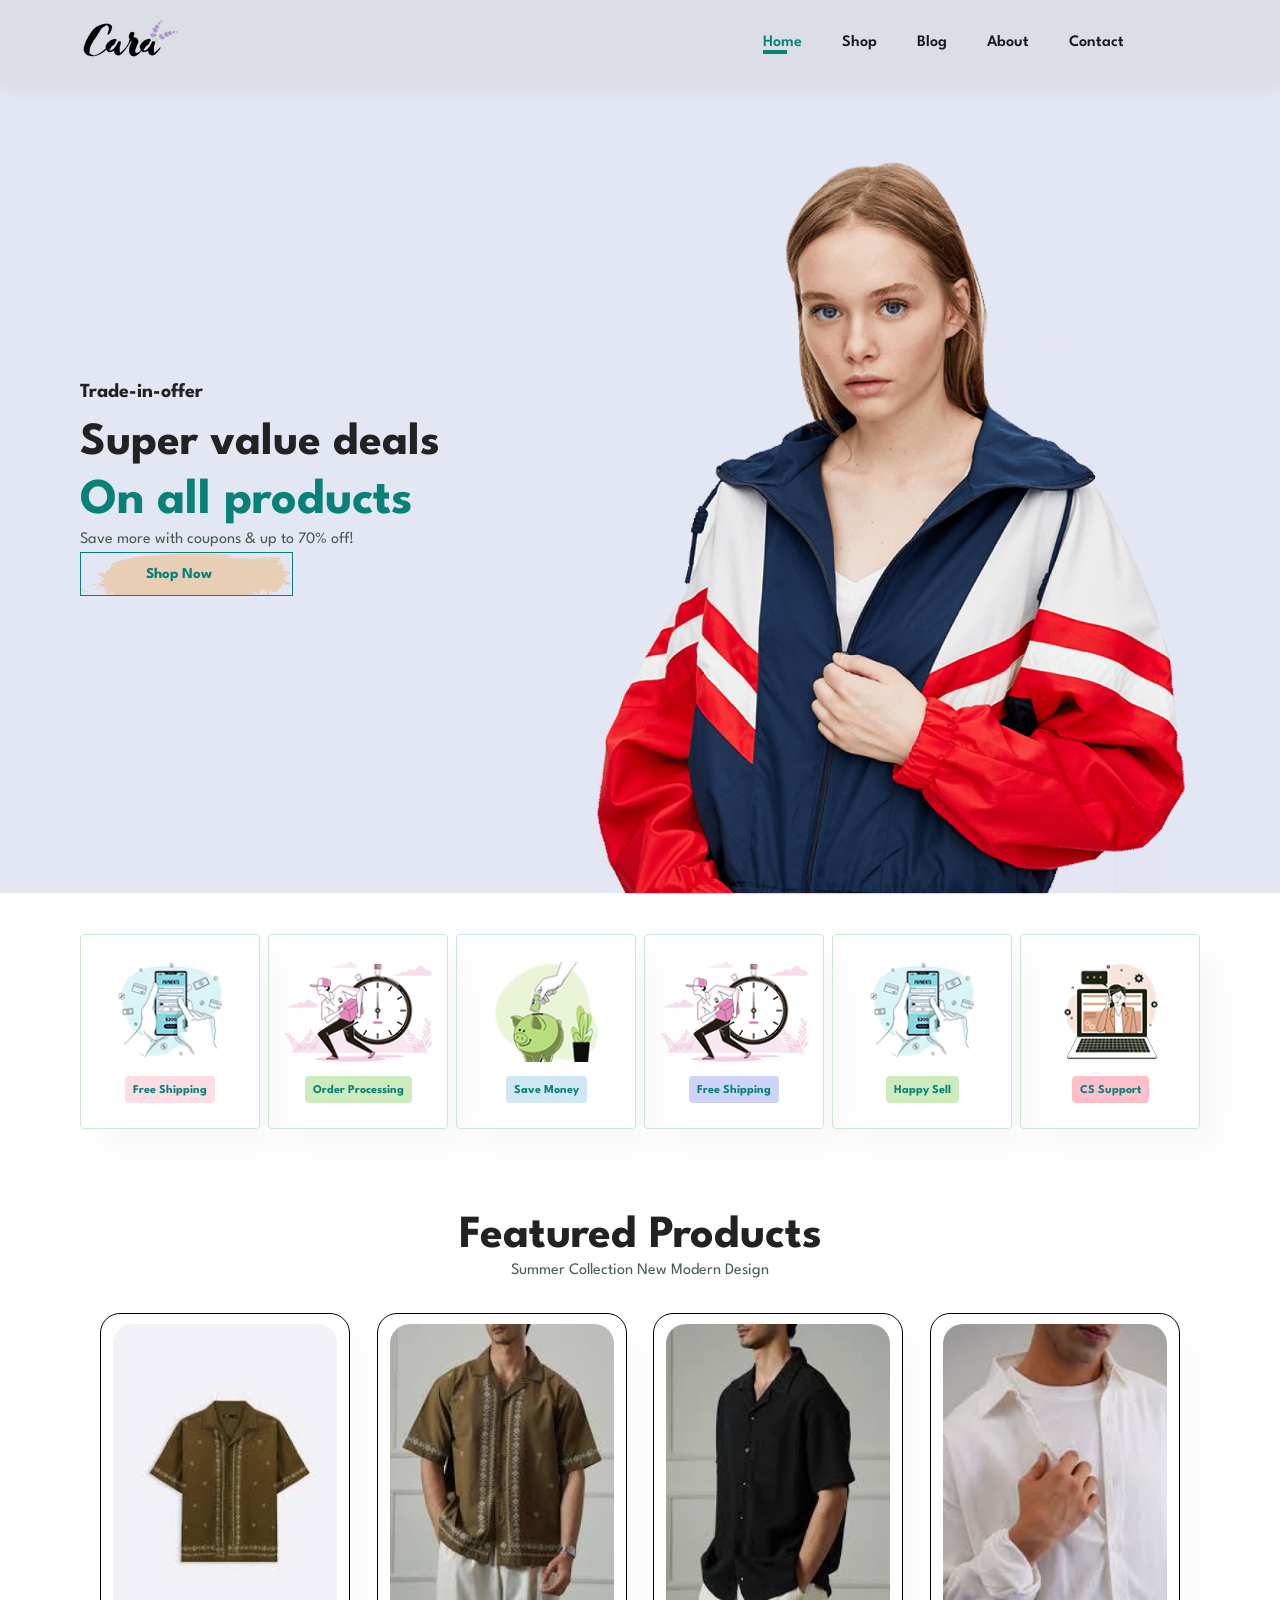
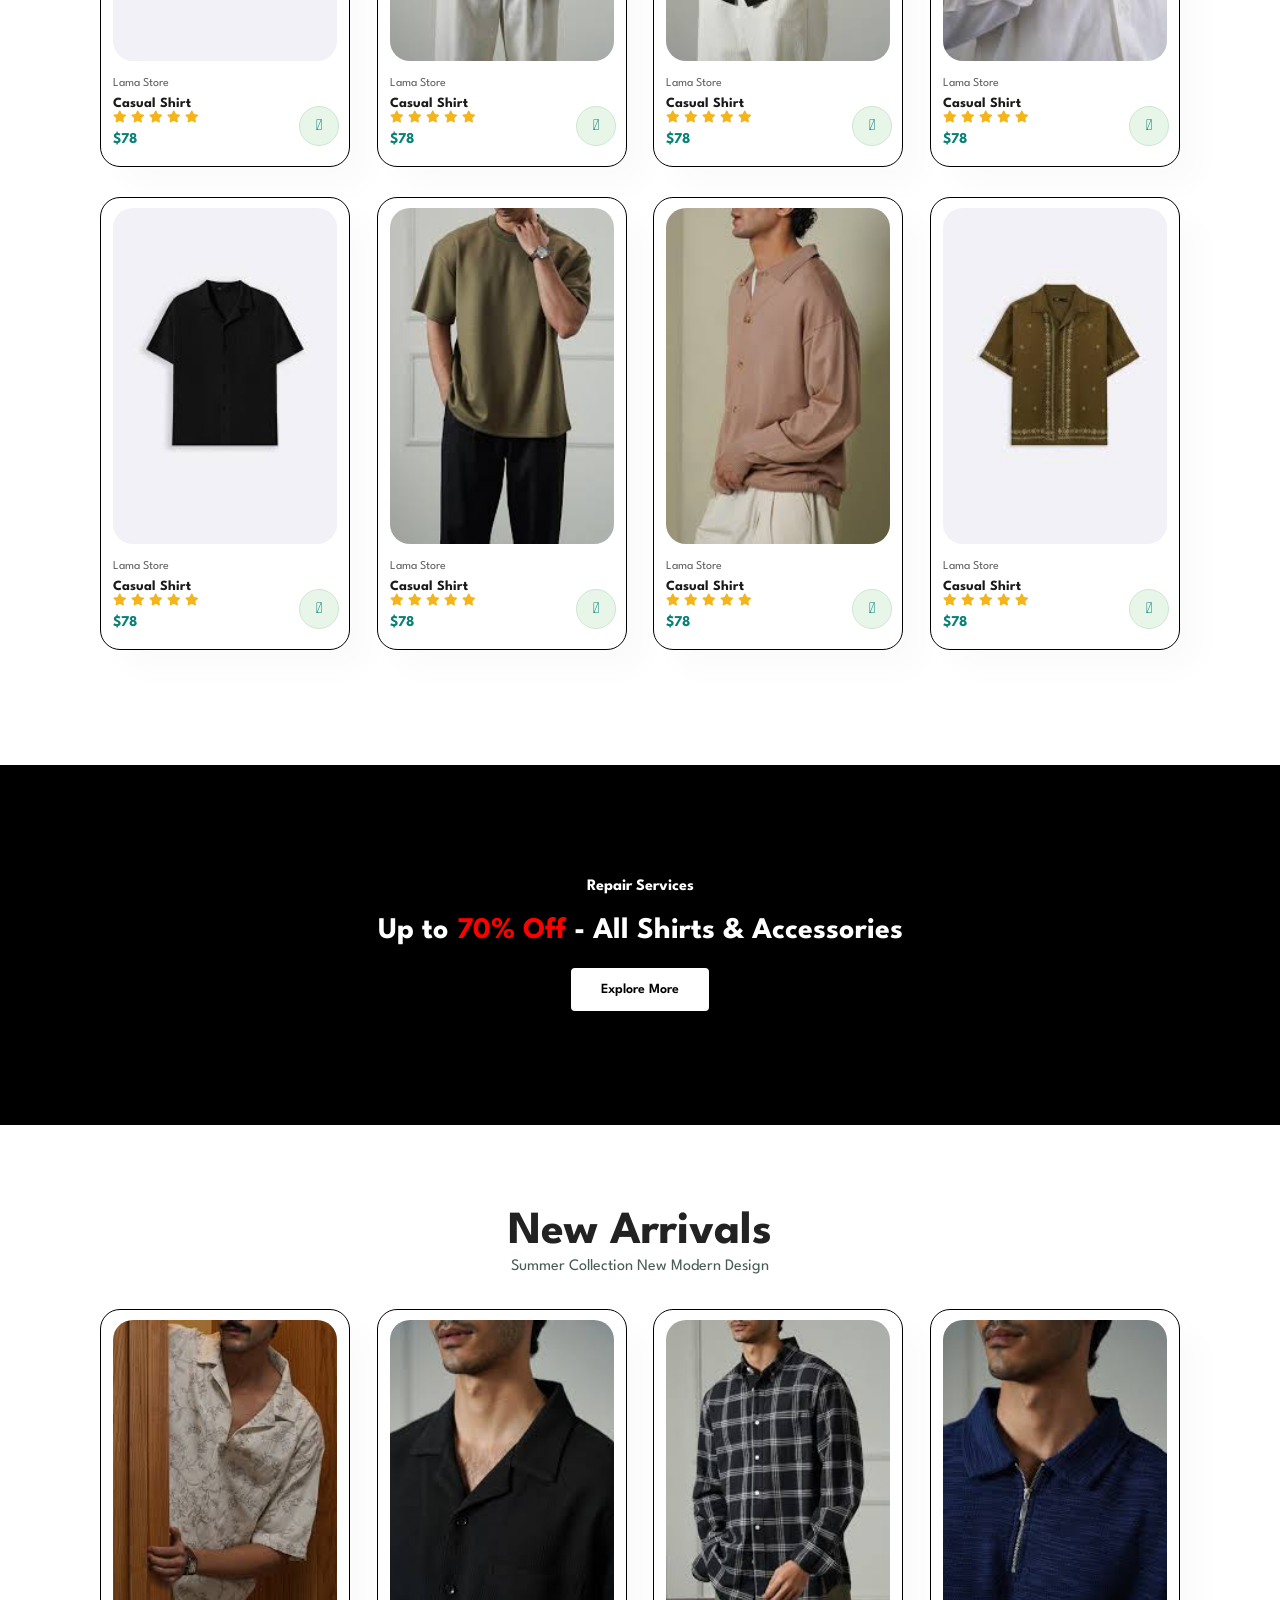
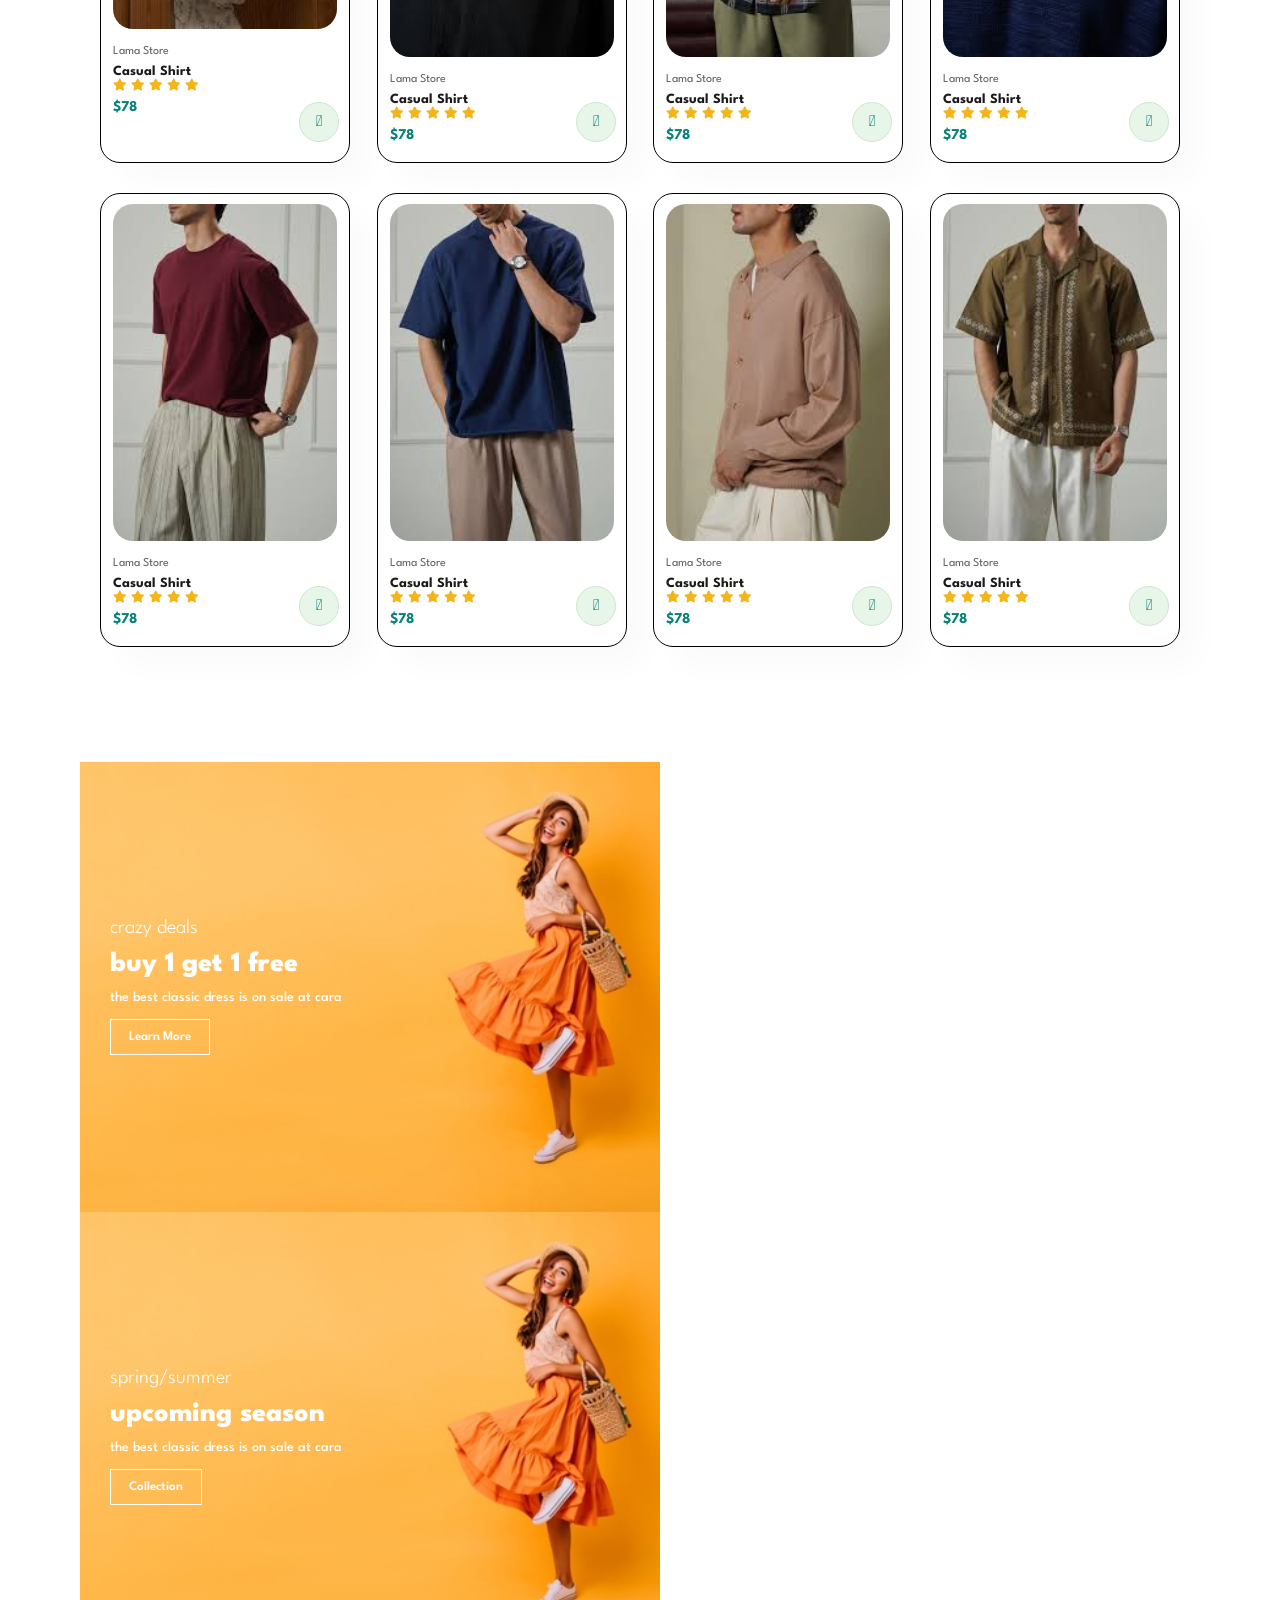
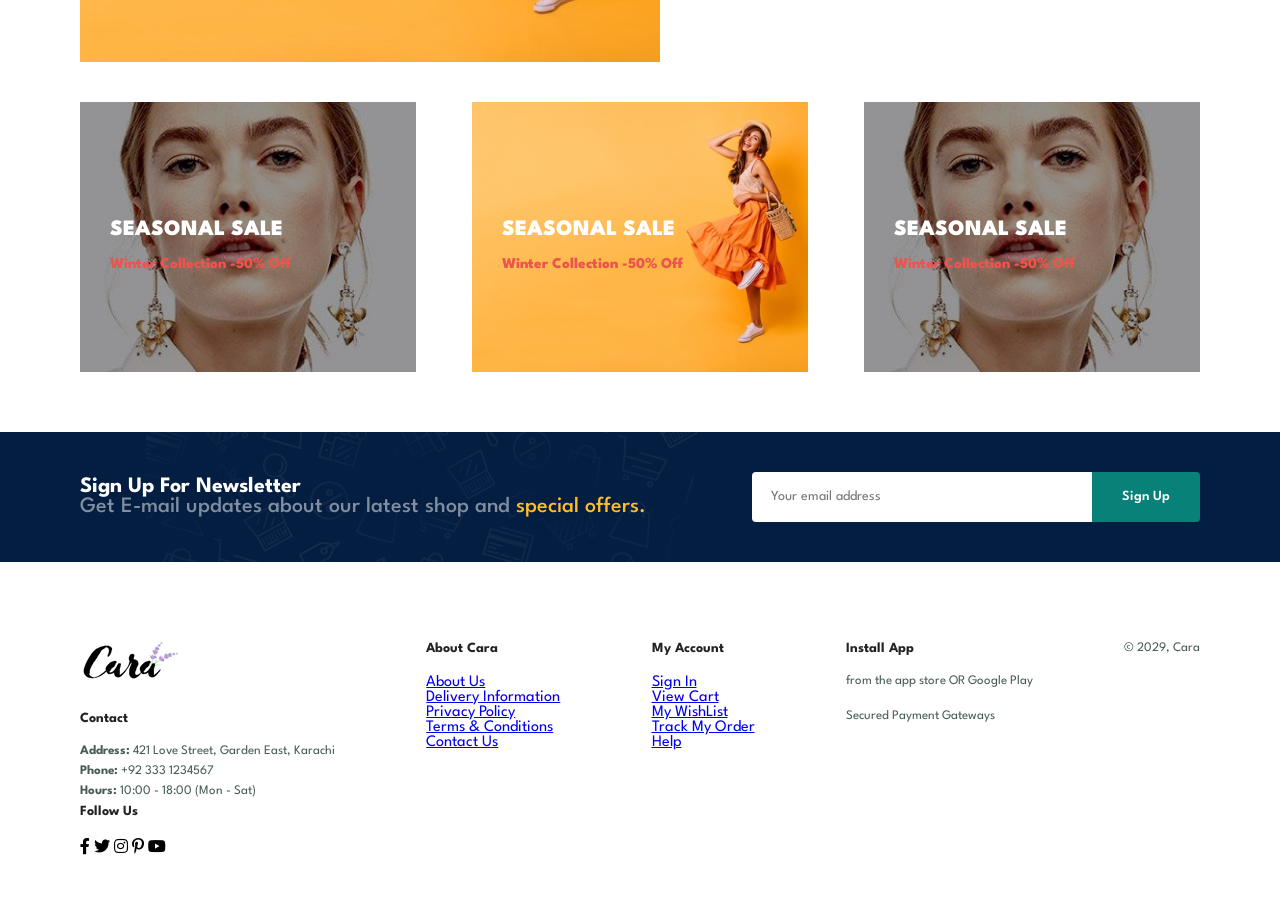
==== commit c6cb7aa4: "Building Footer" ====
--- a/index.html
+++ b/index.html
@@ -413,9 +413,54 @@
 
     <footer class="section-p1">
       <div class="col">
-        <img src="/assets/logo.png" alt="">
+        <img class="logo" src="/assets/logo.png" alt="" />
         <h4>Contact</h4>
-        <p>Address: 421 Love Street, Garden East, Karachi</p>
+        <p><strong>Address:</strong> 421 Love Street, Garden East, Karachi</p>
+        <p><strong>Phone:</strong> +92 333 1234567</p>
+        <p><strong>Hours:</strong> 10:00 - 18:00 (Mon - Sat)</p>
+        <div class="follow">
+          <h4>Follow Us</h4>
+          <div class="icon">
+            <i class="fab fa-facebook-f"></i>
+            <i class="fab fa-twitter"></i>
+            <i class="fab fa-instagram"></i>
+            <i class="fab fa-pinterest-p"></i>
+            <i class="fab fa-youtube"></i>
+          </div>
+        </div>
+      </div>
+
+      <div class="col">
+        <h4>About Cara</h4>
+        <a href="#">About Us</a>
+        <a href="#">Delivery Information</a>
+        <a href="#">Privacy Policy</a>
+        <a href="#">Terms & Conditions</a>
+        <a href="#">Contact Us</a>
+      </div>
+
+      <div class="col">
+        <h4>My Account</h4>
+        <a href="#">Sign In</a>
+        <a href="#">View Cart</a>
+        <a href="#">My WishList</a>
+        <a href="#">Track My Order</a>
+        <a href="#">Help</a>
+      </div>
+
+      <div class="col install">
+        <h4>Install App</h4>
+        <p>from the app store OR Google Play</p>
+        <div class="row">
+          <img src="/assets/install/app.jpg" alt="" />
+          <img src="/assets/install/play.jpg" alt="" />
+        </div>
+        <p>Secured Payment Gateways</p>
+        <img src="/assets/install/visa.png" alt="" />
+      </div>
+
+      <div class="copyright">
+        <p>© 2029, Cara</p>
       </div>
     </footer>
   </body>
--- a/style.css
+++ b/style.css
@@ -478,7 +478,7 @@
   background-color: #088178;
   color: #fff;
   white-space: nowrap;
-    border-top-left-radius: 0;
+  border-top-left-radius: 0;
   border-bottom-left-radius: 0;
 }
 
@@ -486,3 +486,30 @@
   display: flex;
   width: 40%;
 }
+
+footer {
+  display: flex;
+  flex-wrap: wrap;
+  justify-content: space-between;
+}
+
+footer .col {
+  display: flex;
+  flex-direction: column;
+  align-items: flex-start;
+  margin-bottom: 20px;
+}
+
+footer .logo {
+  margin-bottom: 30px;
+}
+
+footer h4 {
+  font-size: 14px;
+  padding-bottom: 20px;
+}
+
+footer p {
+  font-size: 13px;
+  margin: 0 0 8px 0;
+}
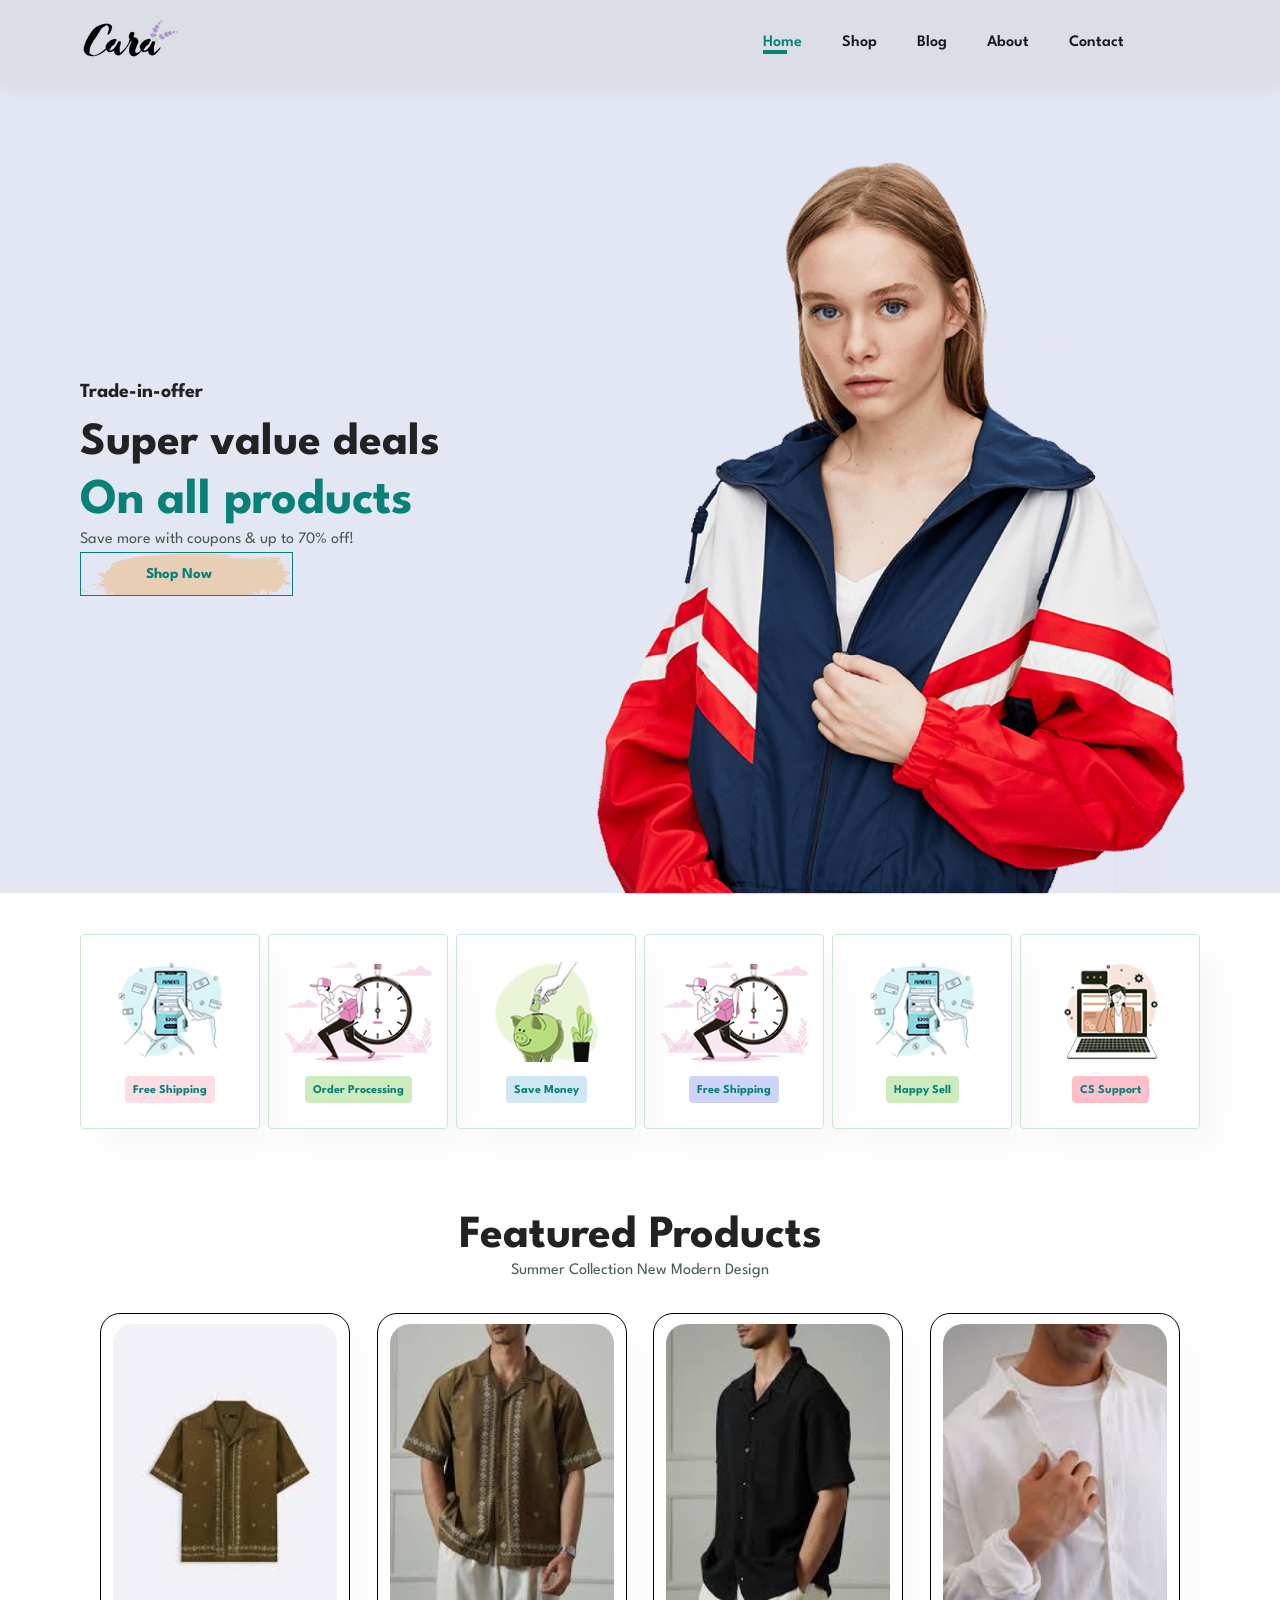
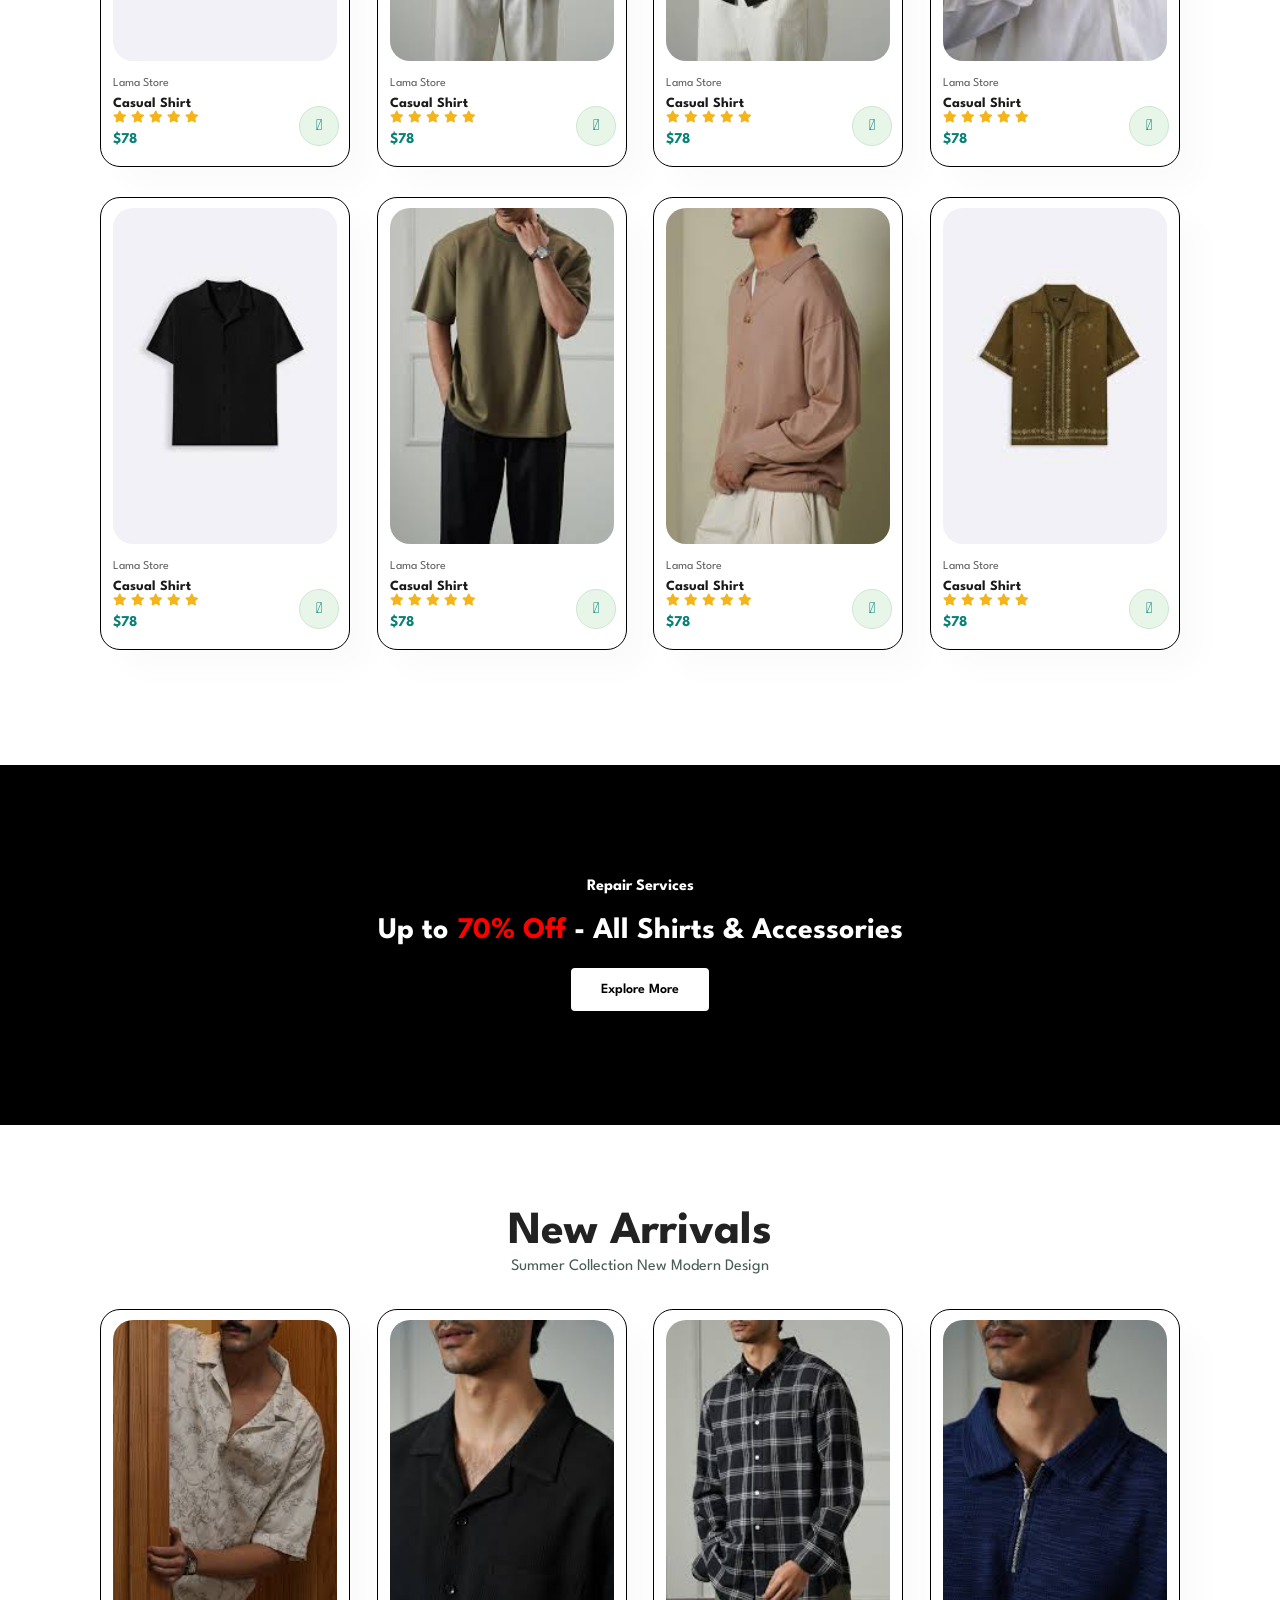
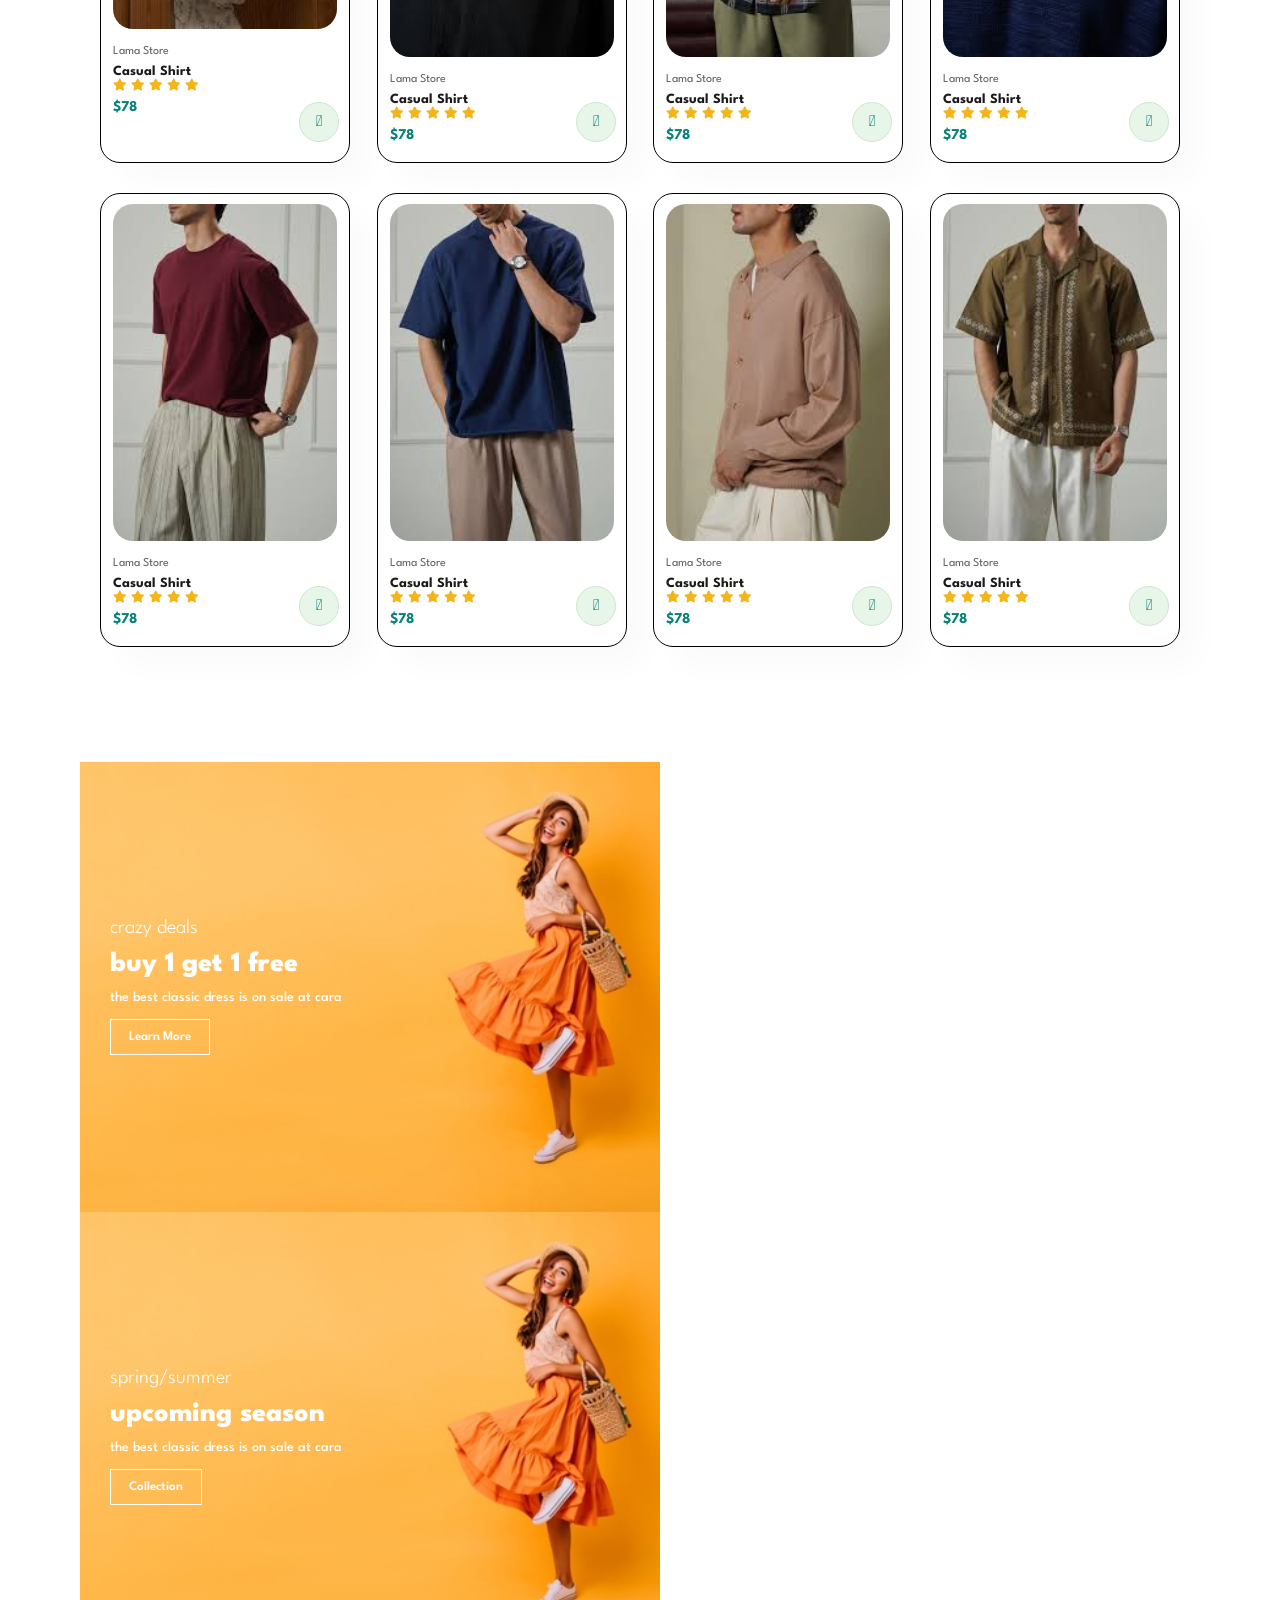
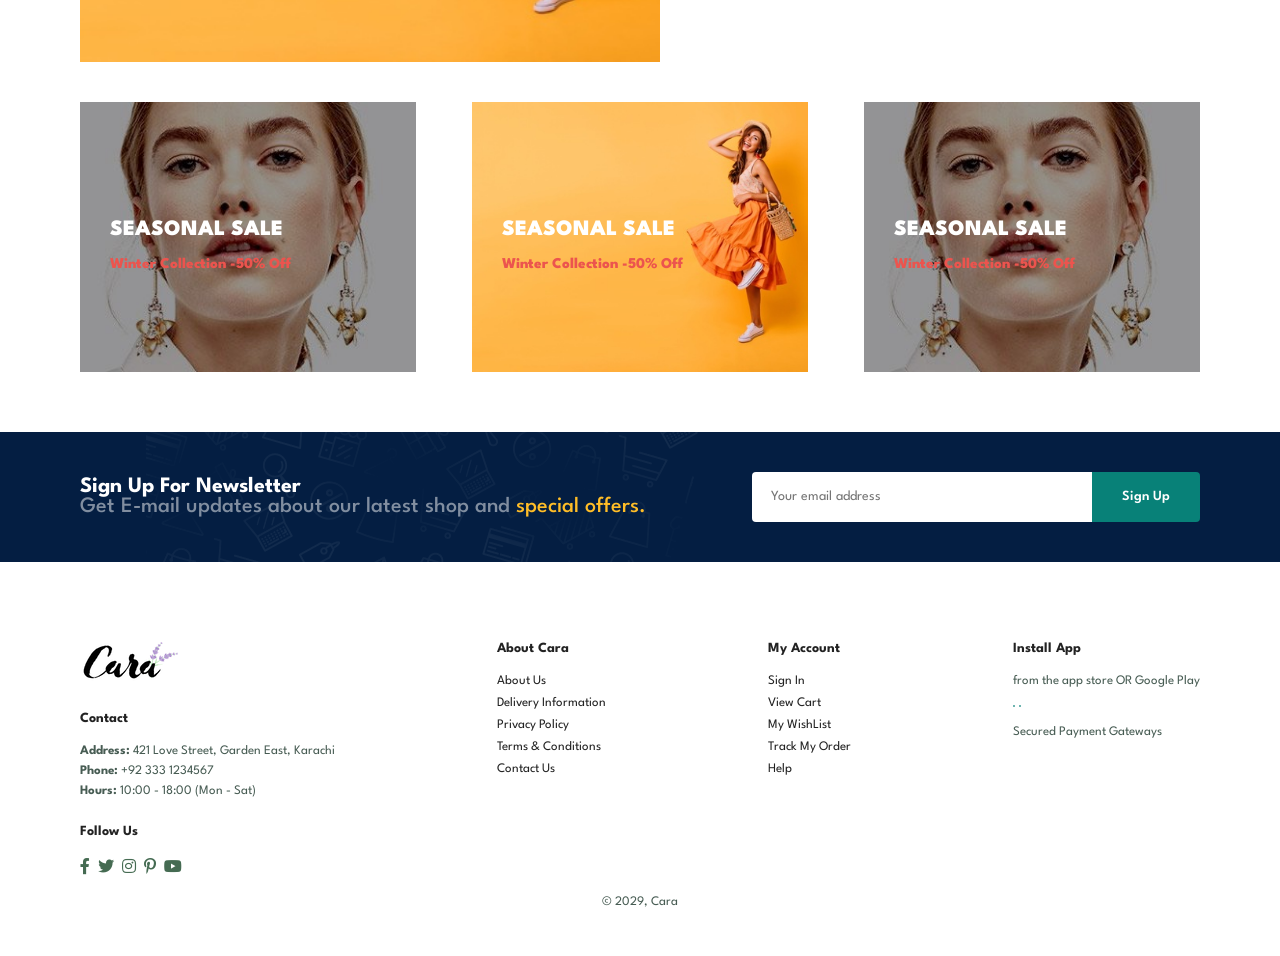
==== commit 192a956b: "Creating Hamburger | AI Assisted" ====
--- a/index.html
+++ b/index.html
@@ -29,6 +29,10 @@
             <a href="cart.html"><i class="far fa-shopping-bag"></i></a>
           </li>
         </ul>
+      </div>
+      <div id="mobile">
+        <a href="cart.html"><i class="far fa-shopping-bag"></i></a>
+        <i id="bar" class="fas fa-outdent"></i>
       </div>
     </section>
 
@@ -463,5 +467,7 @@
         <p>© 2029, Cara</p>
       </div>
     </footer>
+
+    <script src="script.js"></script>
   </body>
 </html>
--- a/style.css
+++ b/style.css
@@ -513,3 +513,77 @@
   font-size: 13px;
   margin: 0 0 8px 0;
 }
+
+footer a {
+  font-size: 13px;
+  text-decoration: none;
+  color: #222;
+  margin-bottom: 10px;
+}
+
+footer .follow {
+  margin-top: 20px;
+}
+
+footer .follow i {
+  color: #456b52;
+  padding-right: 4px;
+  cursor: pointer;
+}
+
+footer .install .row img {
+  border: 1px solid #088178;
+  border-radius: 6px;
+}
+
+footer .install img {
+  margin: 10px 0 15px 0;
+}
+
+footer .follow i:hover,
+footer a:hover {
+  color: #088178;
+}
+
+footer .copyright {
+  width: 100%;
+  text-align: center;
+}
+
+/* AHHHHHH FINALLY WEBSITE COMPLETED, Now responsiveness 😭*/
+
+#mobile {
+  display: none;
+  align-items: center;
+}
+
+@media (max-width: 799px) {
+  #navbar {
+    display: flex;
+    flex-direction: column;
+    align-items: flex-start;
+    justify-content: flex-start;
+    position: fixed;
+    top: 0;
+    right: -300px;
+    height: 100vh;
+    width: 300px;
+    background-color: #e3e6f3;
+    box-shadow: 0 40px 60px rgba(0, 0, 0, 0.1);
+    padding: 80px 0 0 10px;
+  }
+  #navbar li {
+    margin-bottom: 25px;
+  }
+  #mobile {
+    display: flex;
+    align-items: center;
+  }
+  #mobile i {
+    font-size: 24px;
+    color: #1a1a1a;
+    padding-left: 20px;
+    cursor: pointer;
+  }
+  
+}
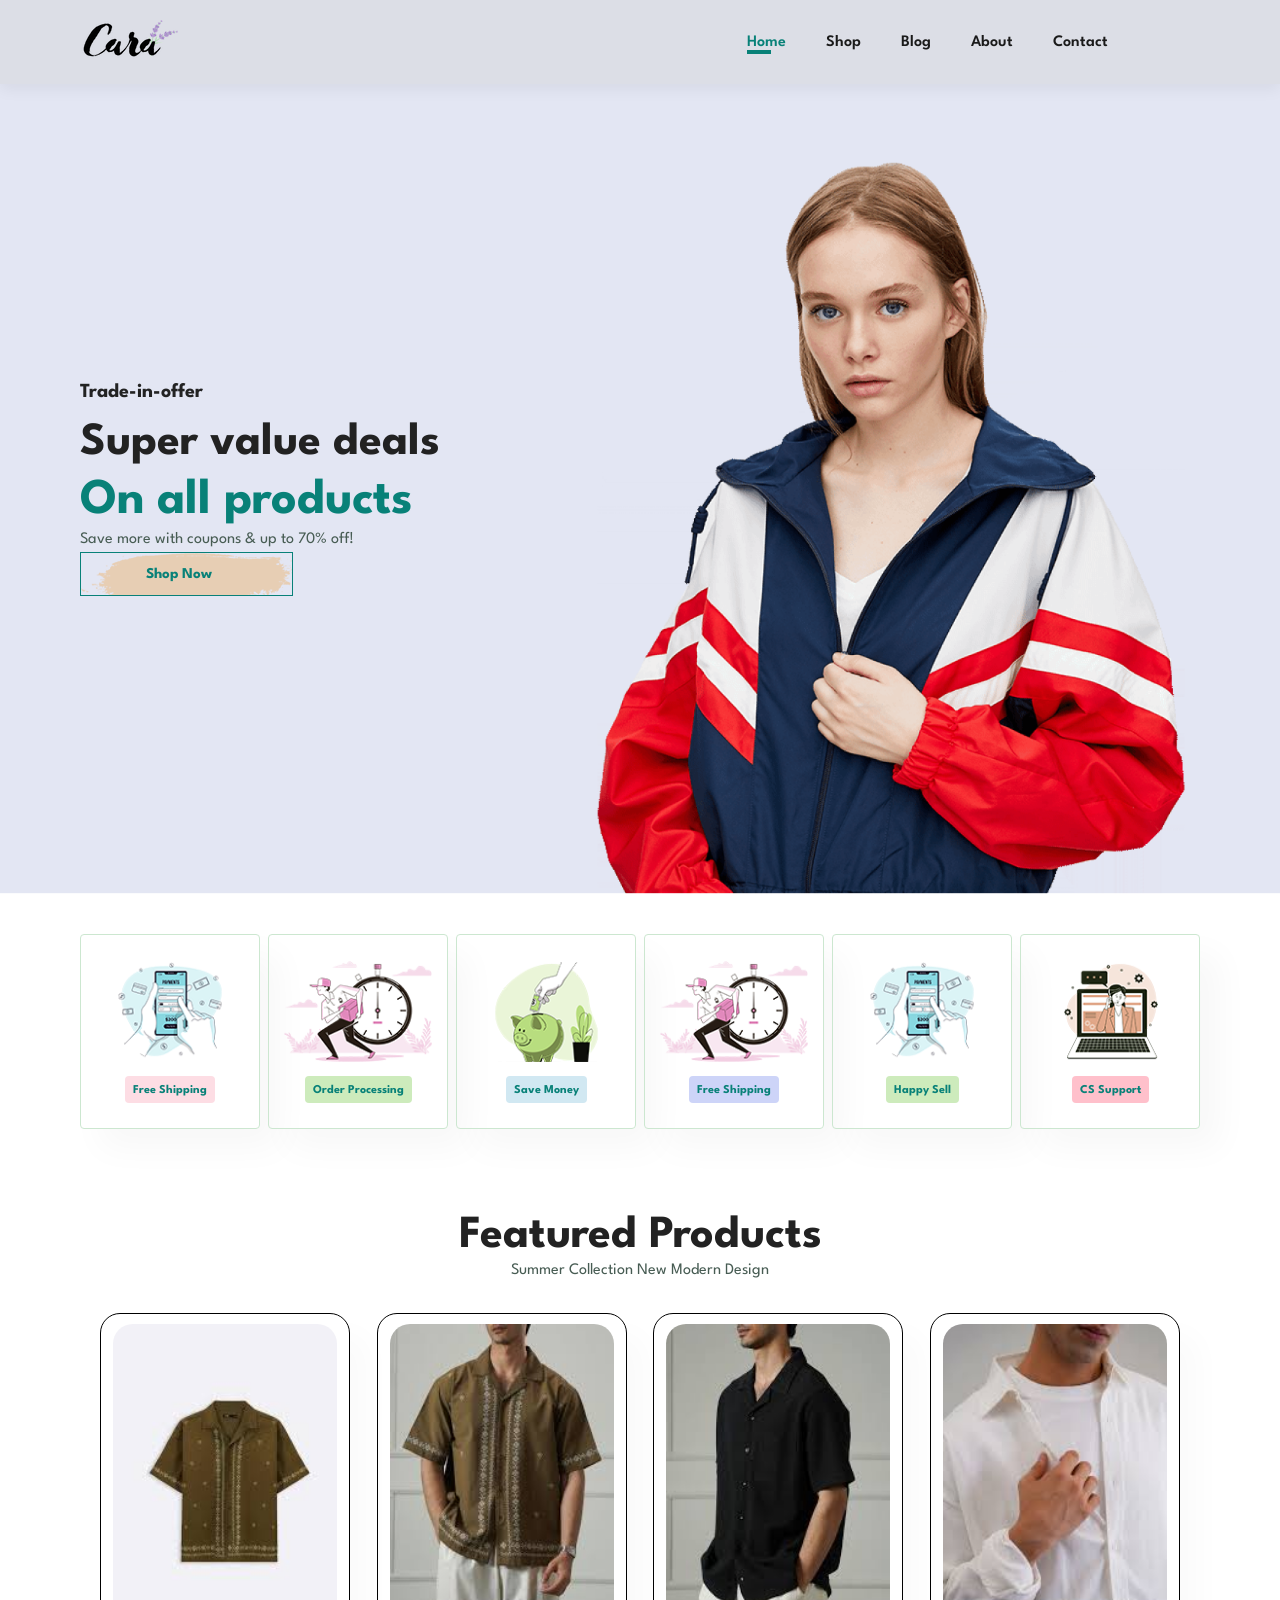
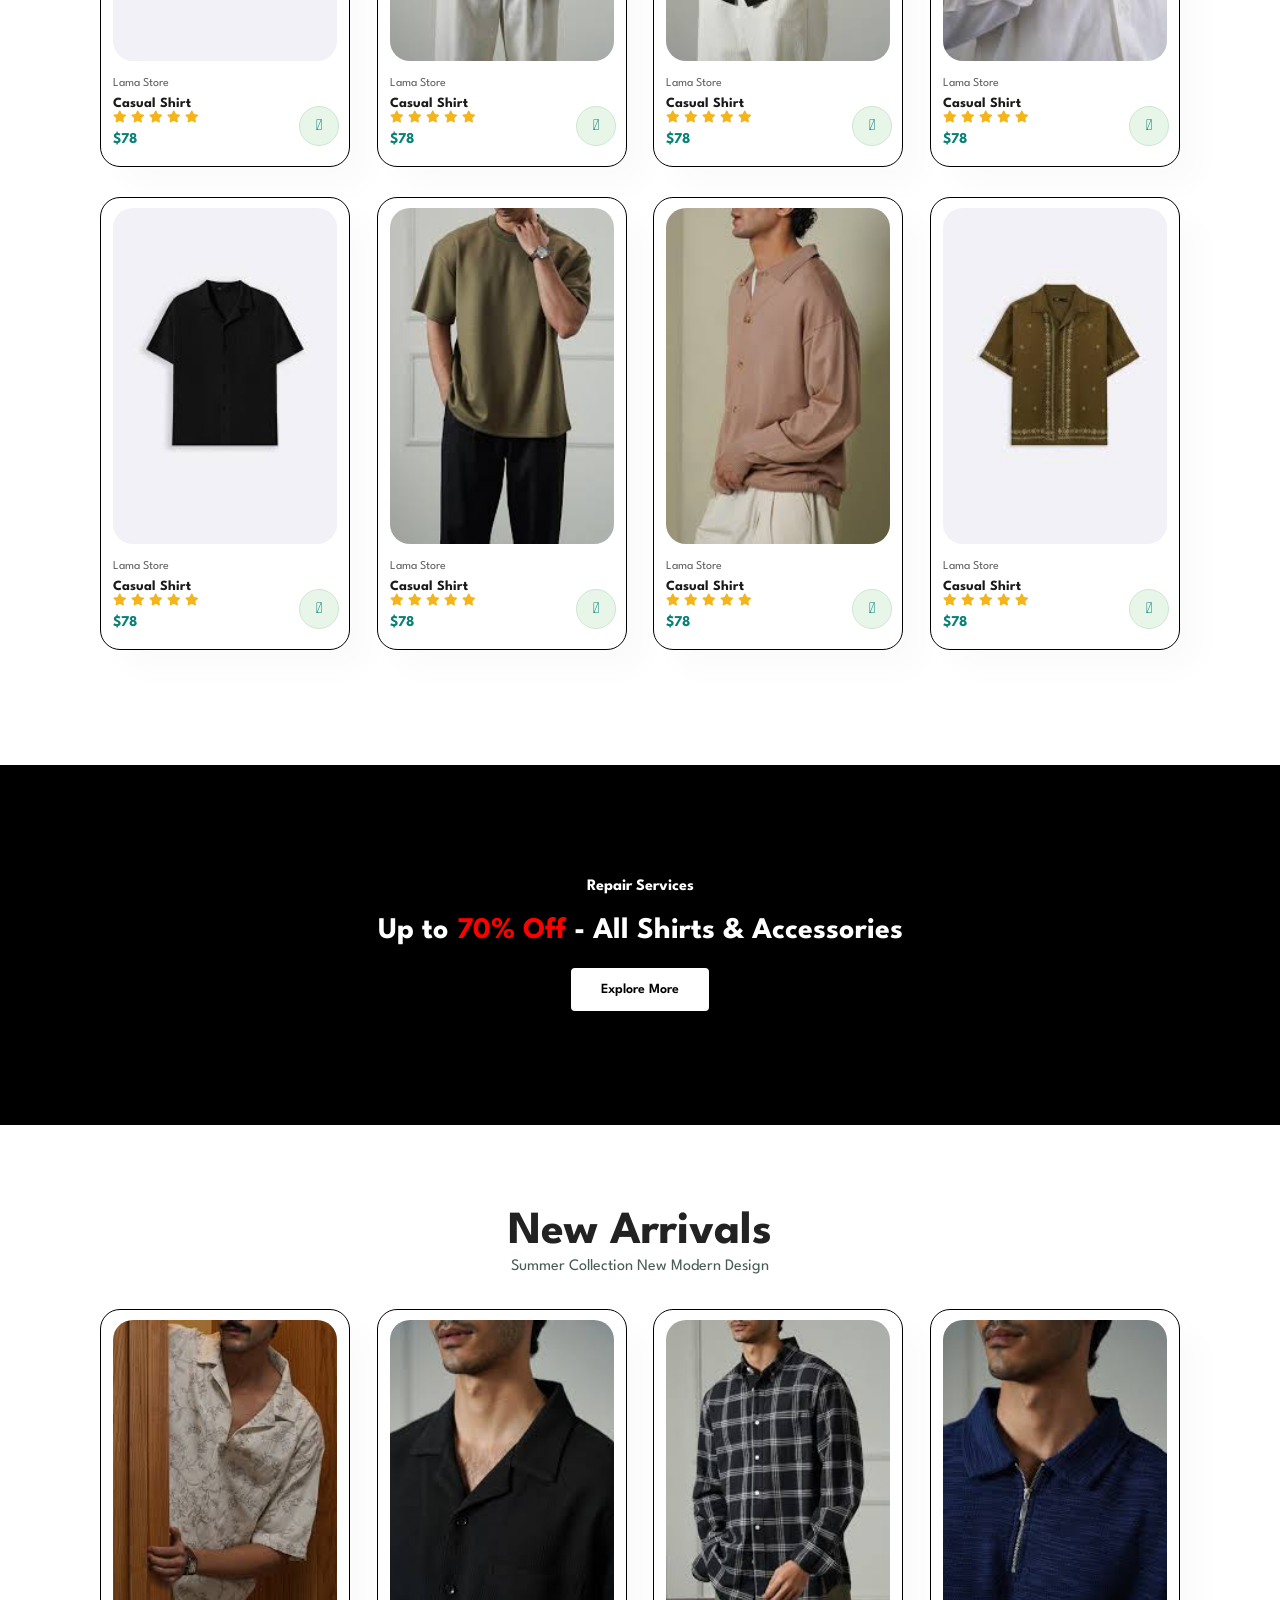
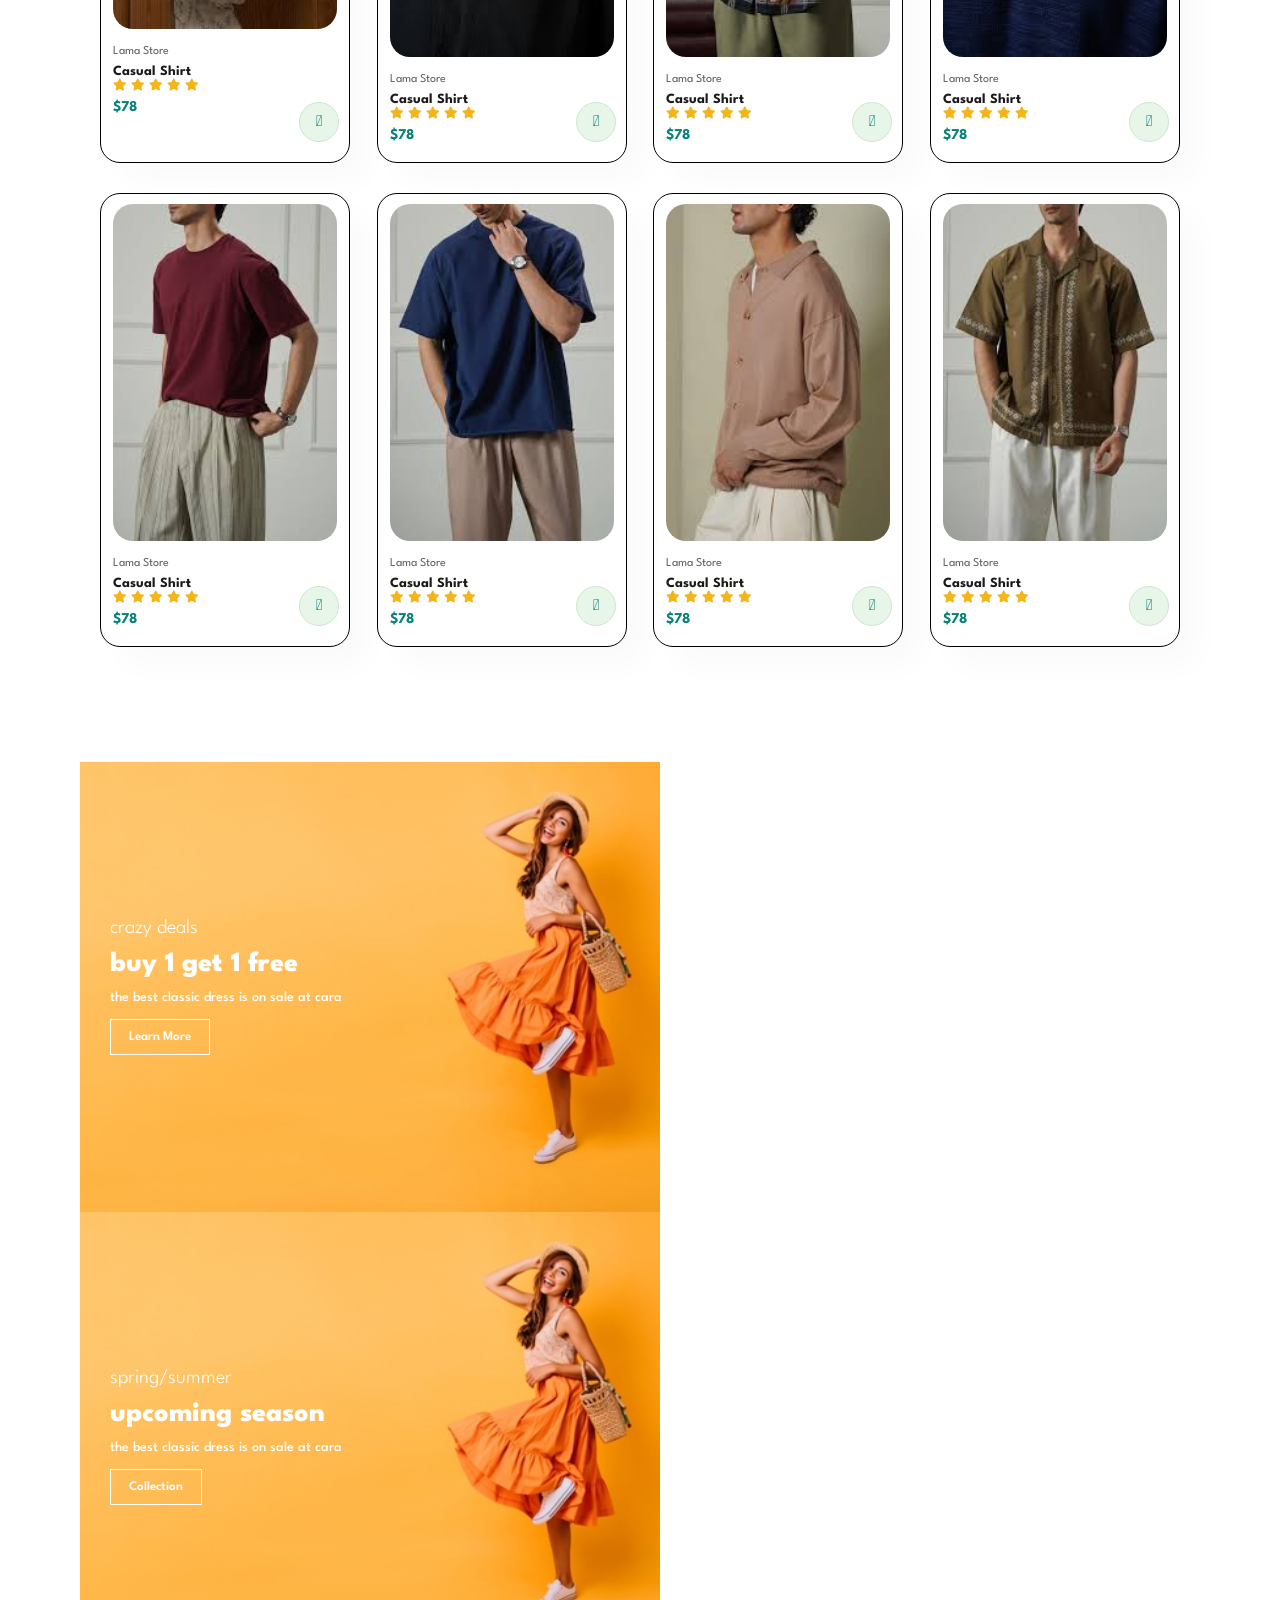
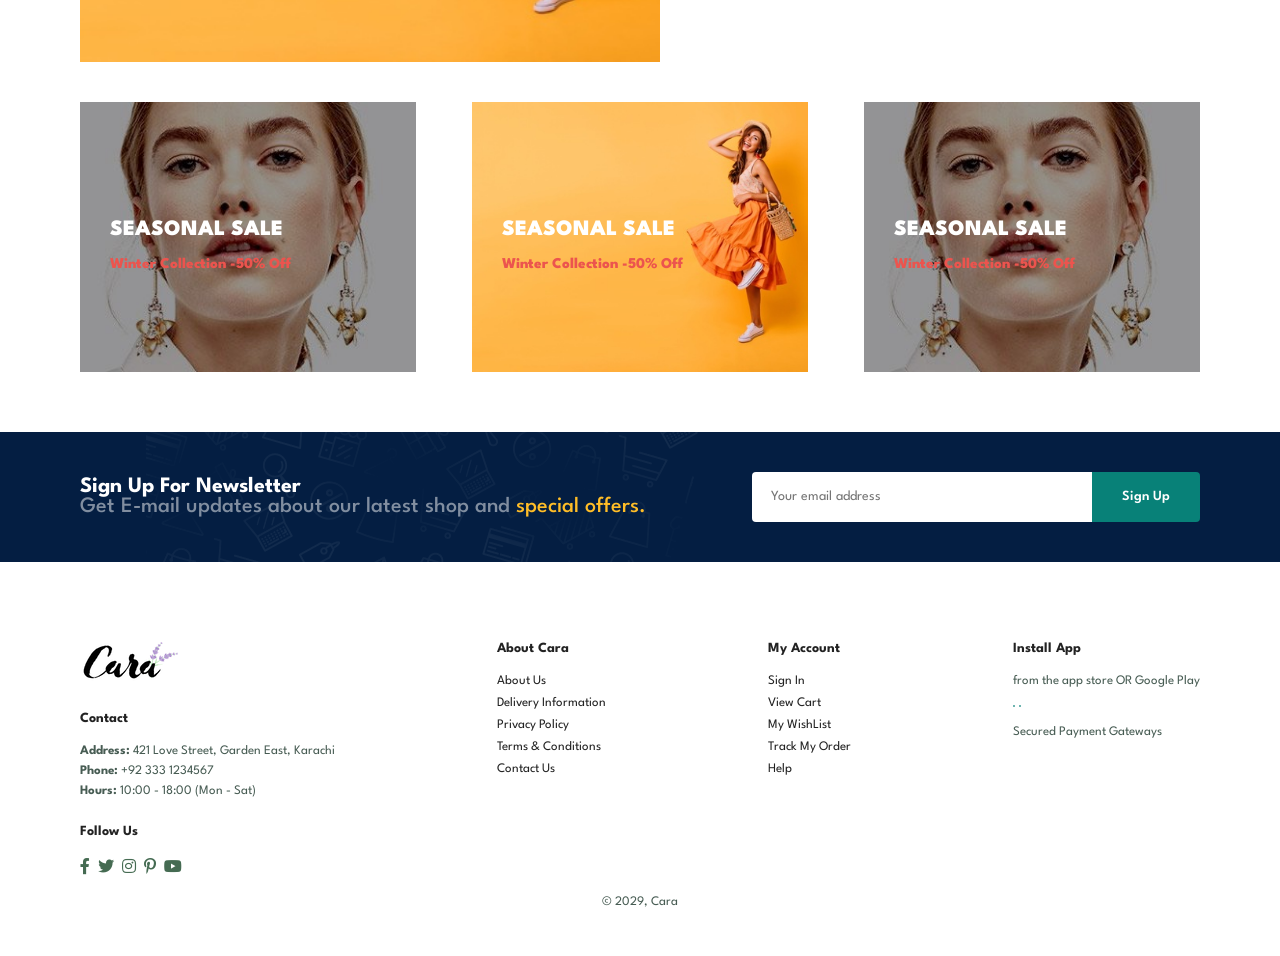
==== commit 4f47e14c: "Creating Hamburger | AI Assisted (not copy pasted)" ====
--- a/index.html
+++ b/index.html
@@ -28,6 +28,7 @@
           <li>
             <a href="cart.html"><i class="far fa-shopping-bag"></i></a>
           </li>
+          <a href="#" id="close"><i class="far fa-times"></i></a>
         </ul>
       </div>
       <div id="mobile">
--- a/style.css
+++ b/style.css
@@ -571,10 +571,16 @@
     background-color: #e3e6f3;
     box-shadow: 0 40px 60px rgba(0, 0, 0, 0.1);
     padding: 80px 0 0 10px;
+    transition: 0.3s ease;
   }
   #navbar li {
     margin-bottom: 25px;
   }
+
+  #navbar.active {
+    right: 0;
+  }
+
   #mobile {
     display: flex;
     align-items: center;
@@ -585,5 +591,13 @@
     padding-left: 20px;
     cursor: pointer;
   }
-  
-}
+
+  #close {
+    position: absolute;
+    top: 30px;
+    left: 30px;
+    font-size: 24px;
+    color: #222;
+    cursor: pointer;
+  }
+}
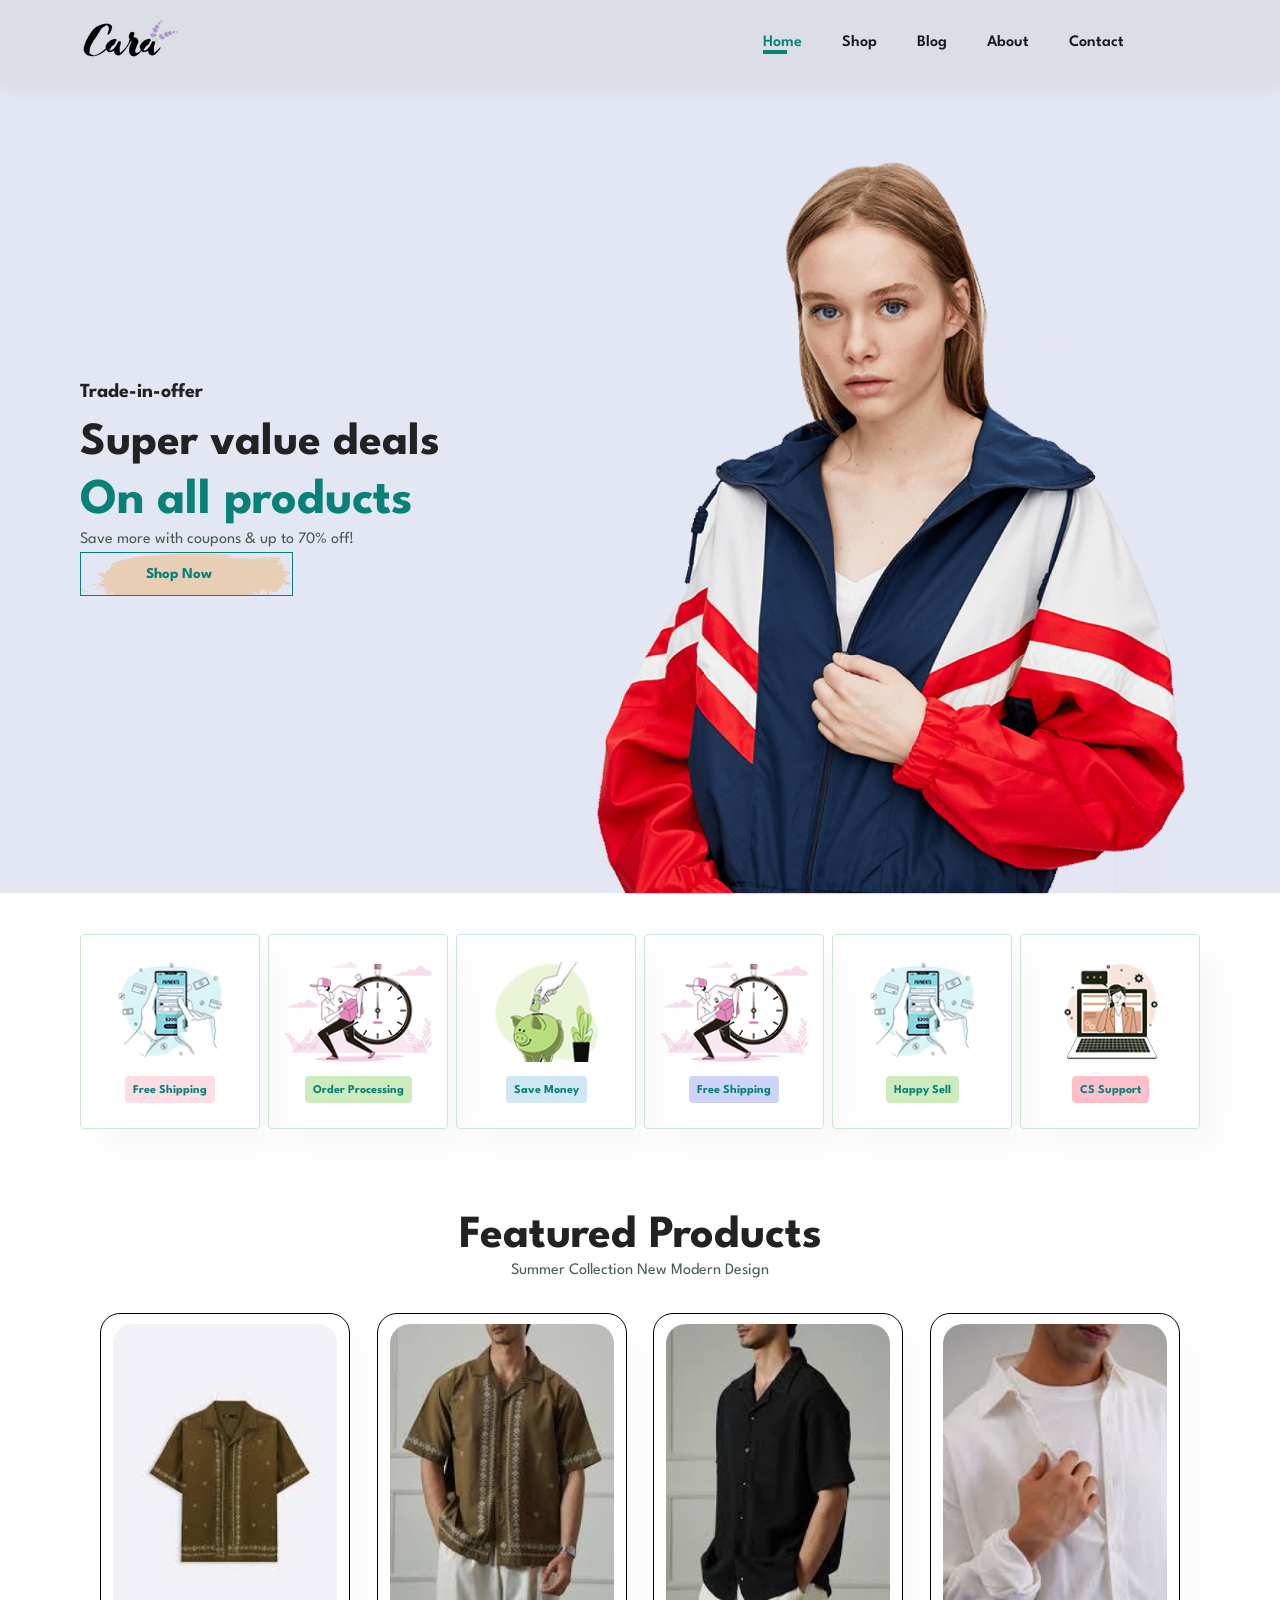
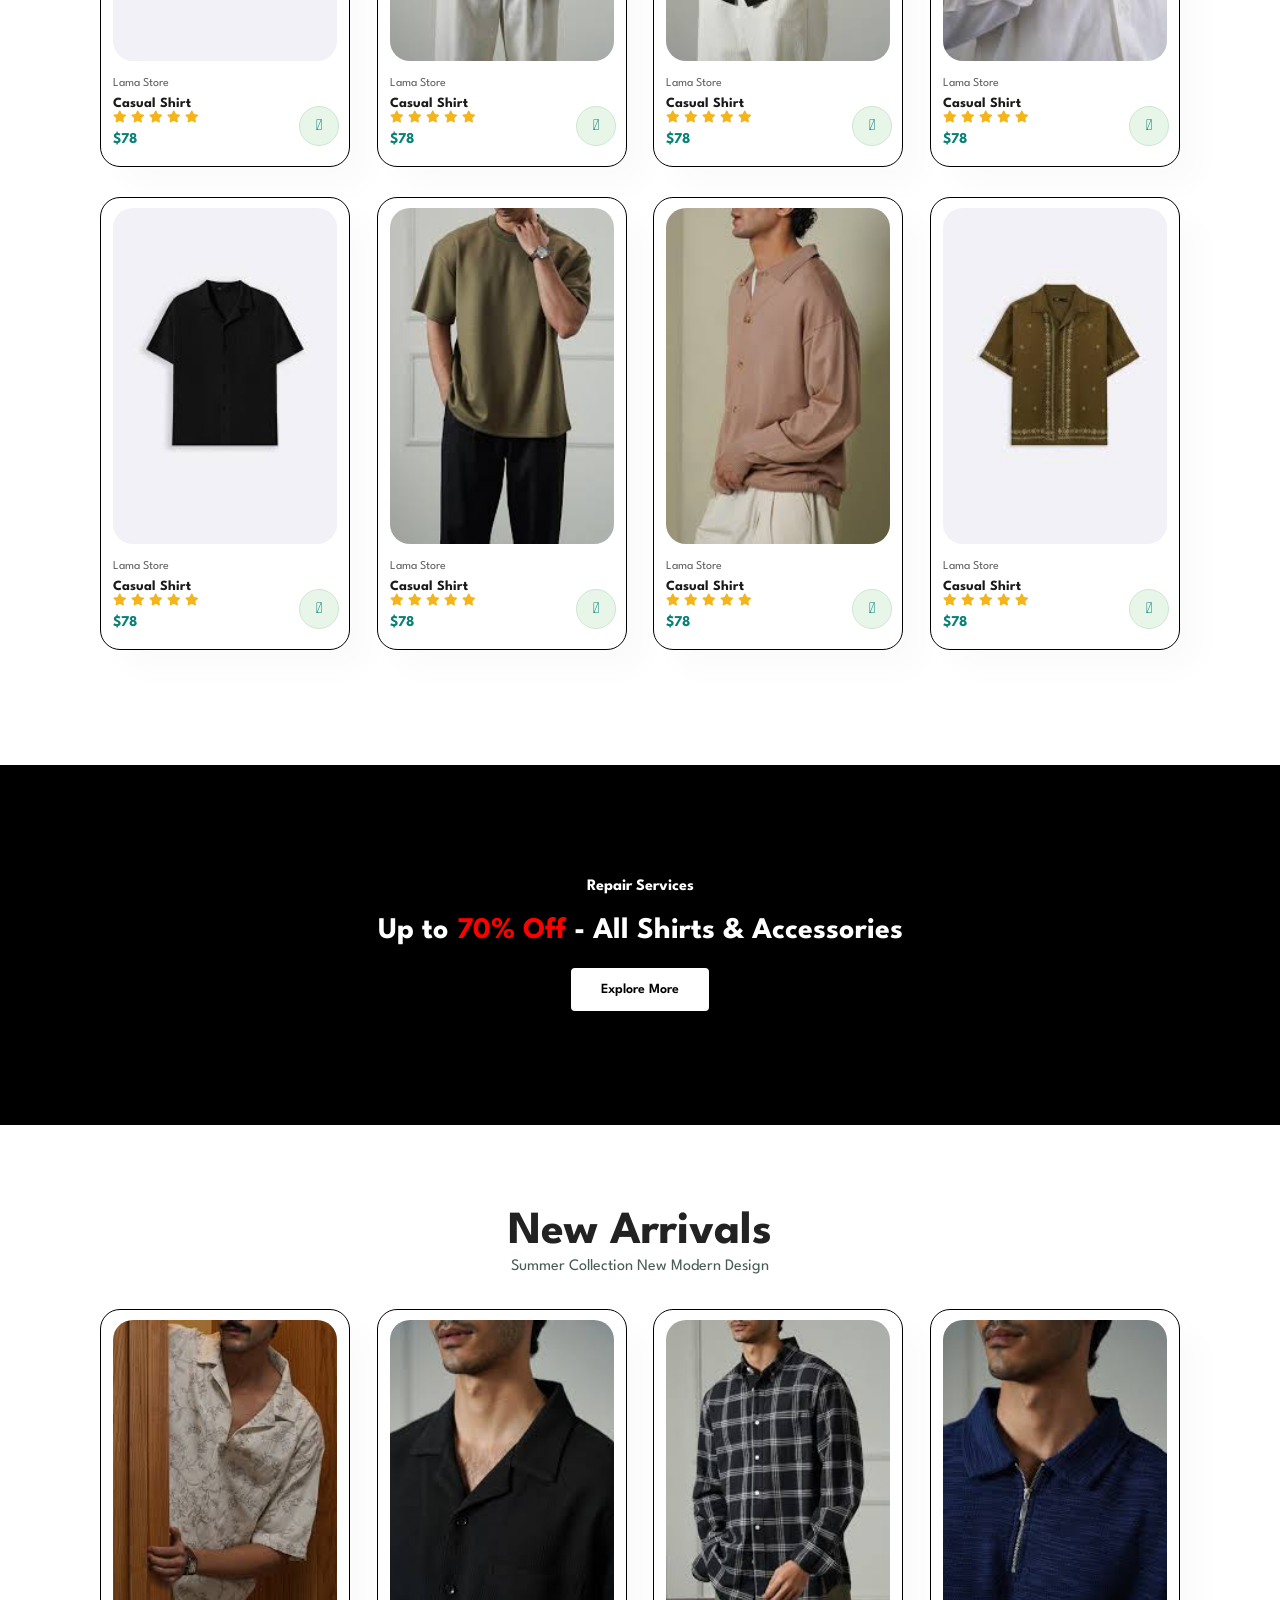
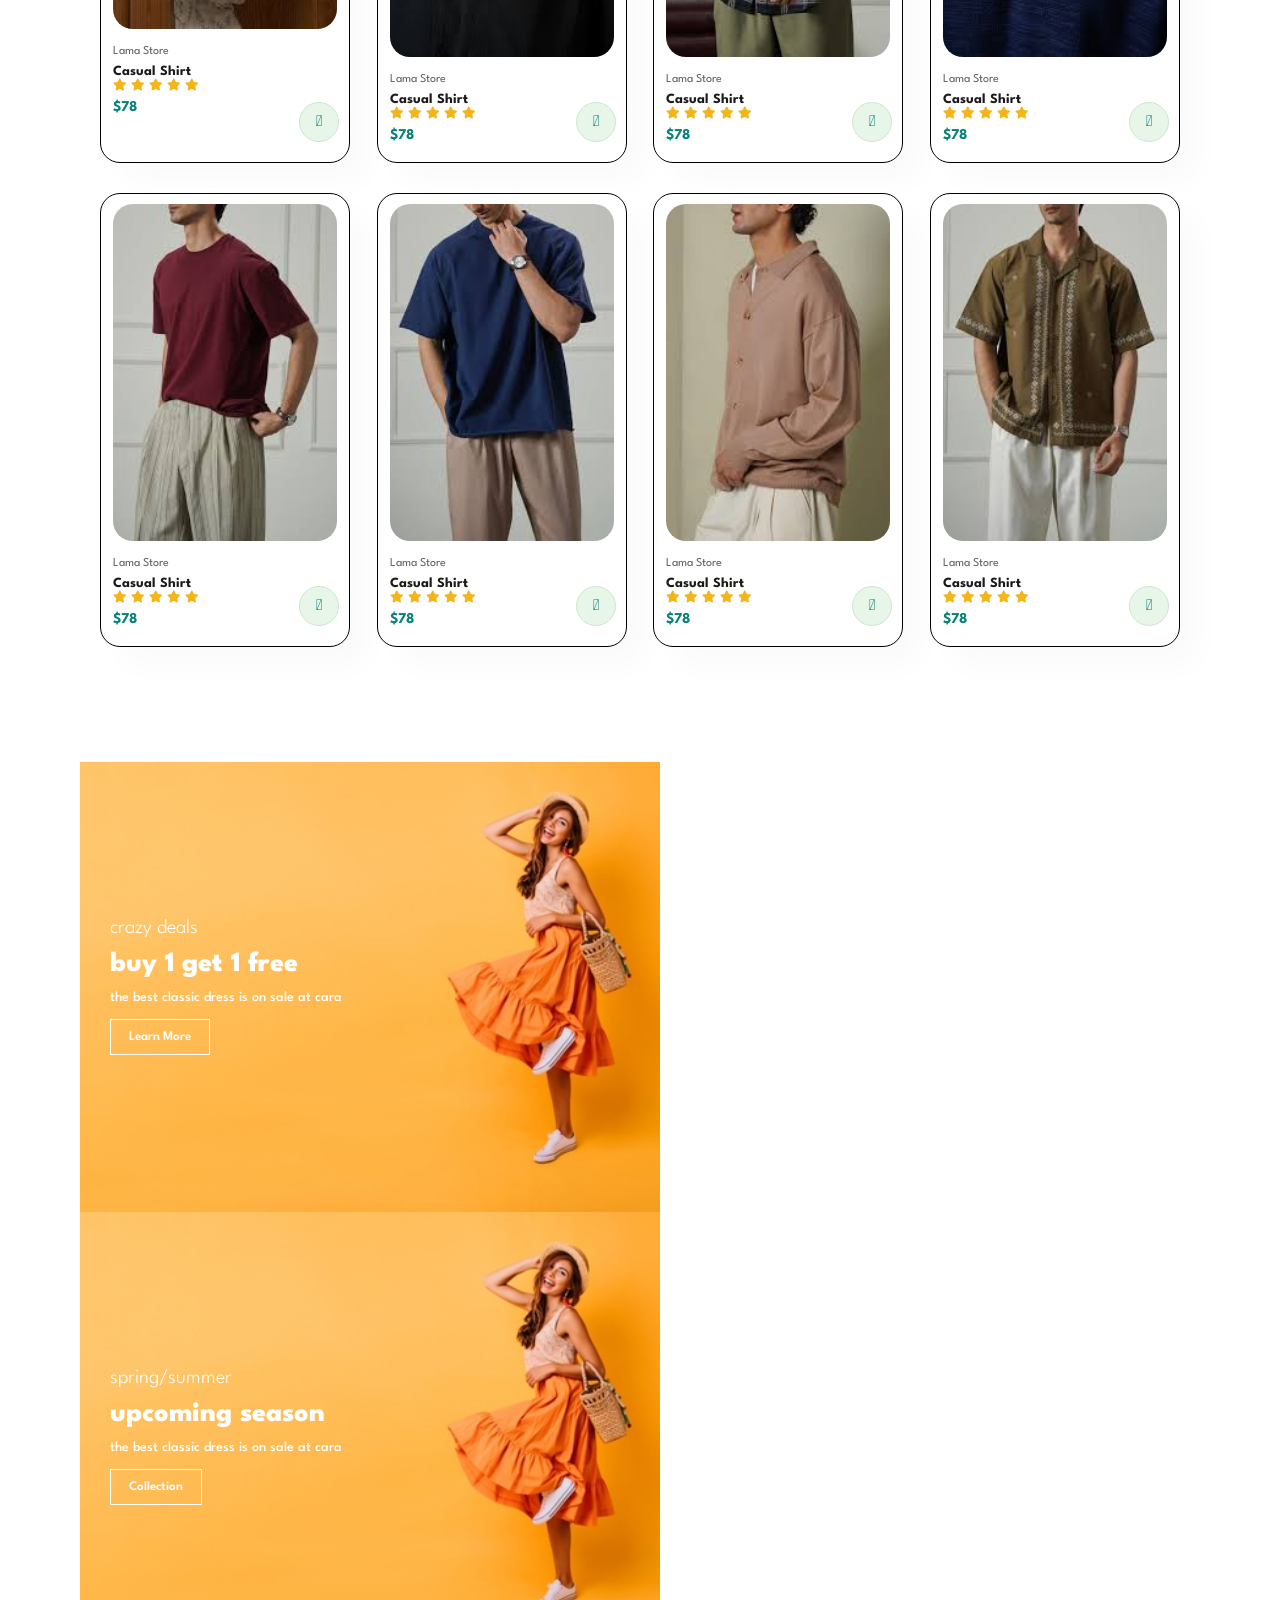
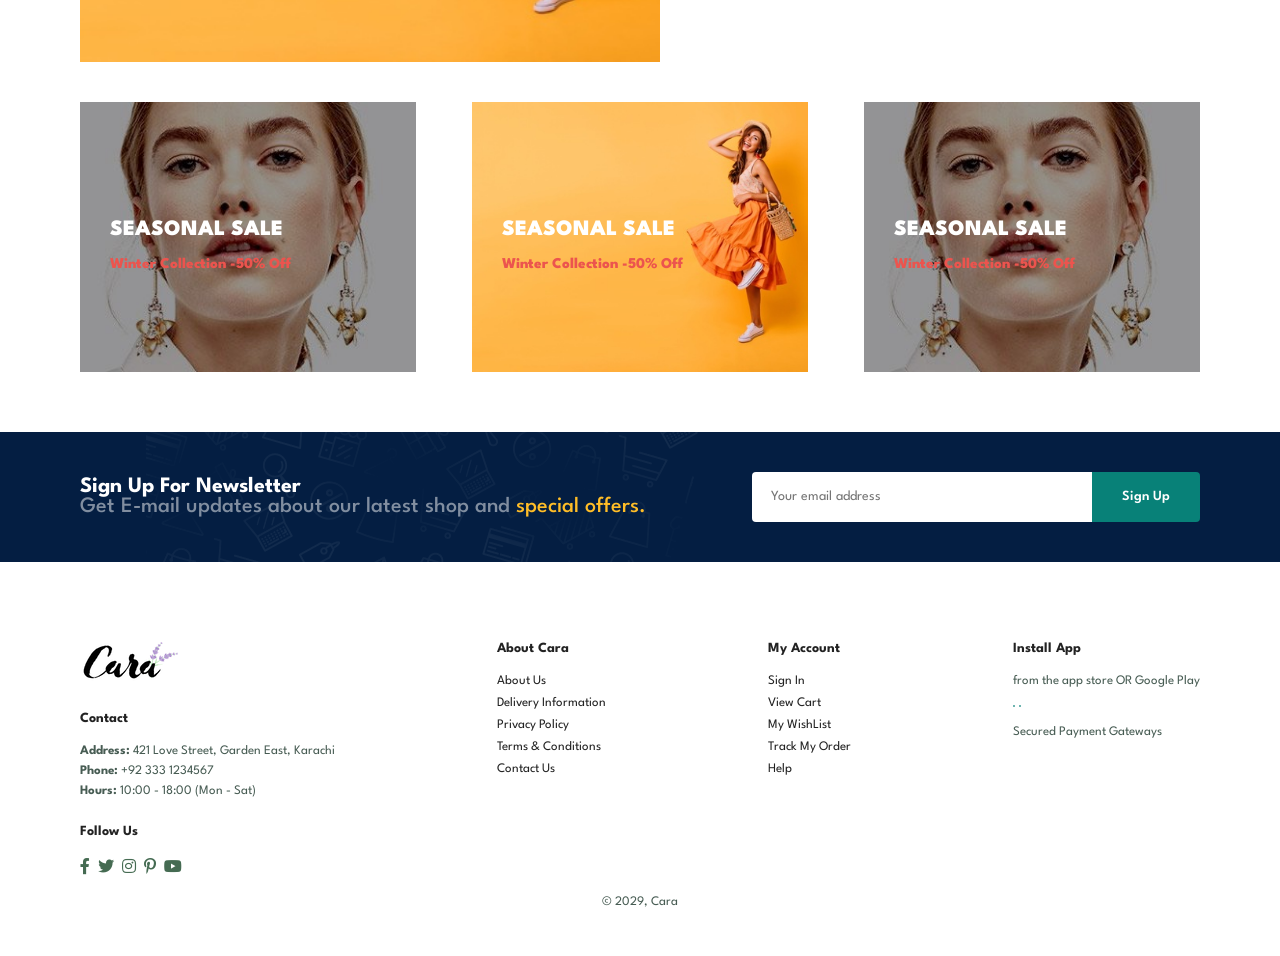
==== commit 04a0f31f: "Working on Hero Responsiveness" ====
--- a/index.html
+++ b/index.html
@@ -25,7 +25,7 @@
           <li><a href="about.html">About</a></li>
           <li><a href="contact.html">Contact</a></li>
 
-          <li>
+          <li id="lg-bag">
             <a href="cart.html"><i class="far fa-shopping-bag"></i></a>
           </li>
           <a href="#" id="close"><i class="far fa-times"></i></a>
--- a/style.css
+++ b/style.css
@@ -555,6 +555,10 @@
 #mobile {
   display: none;
   align-items: center;
+}
+
+#close {
+  display: none;
 }
 
 @media (max-width: 799px) {
@@ -593,6 +597,7 @@
   }
 
   #close {
+    display: initial;
     position: absolute;
     top: 30px;
     left: 30px;
@@ -600,4 +605,14 @@
     color: #222;
     cursor: pointer;
   }
-}
+
+  #lg-bag {
+    display: none;
+  }
+
+  #hero {
+    height: 70vh;
+    padding: 0 80px;
+    background-position: top 30% right 30%;
+  }
+}
